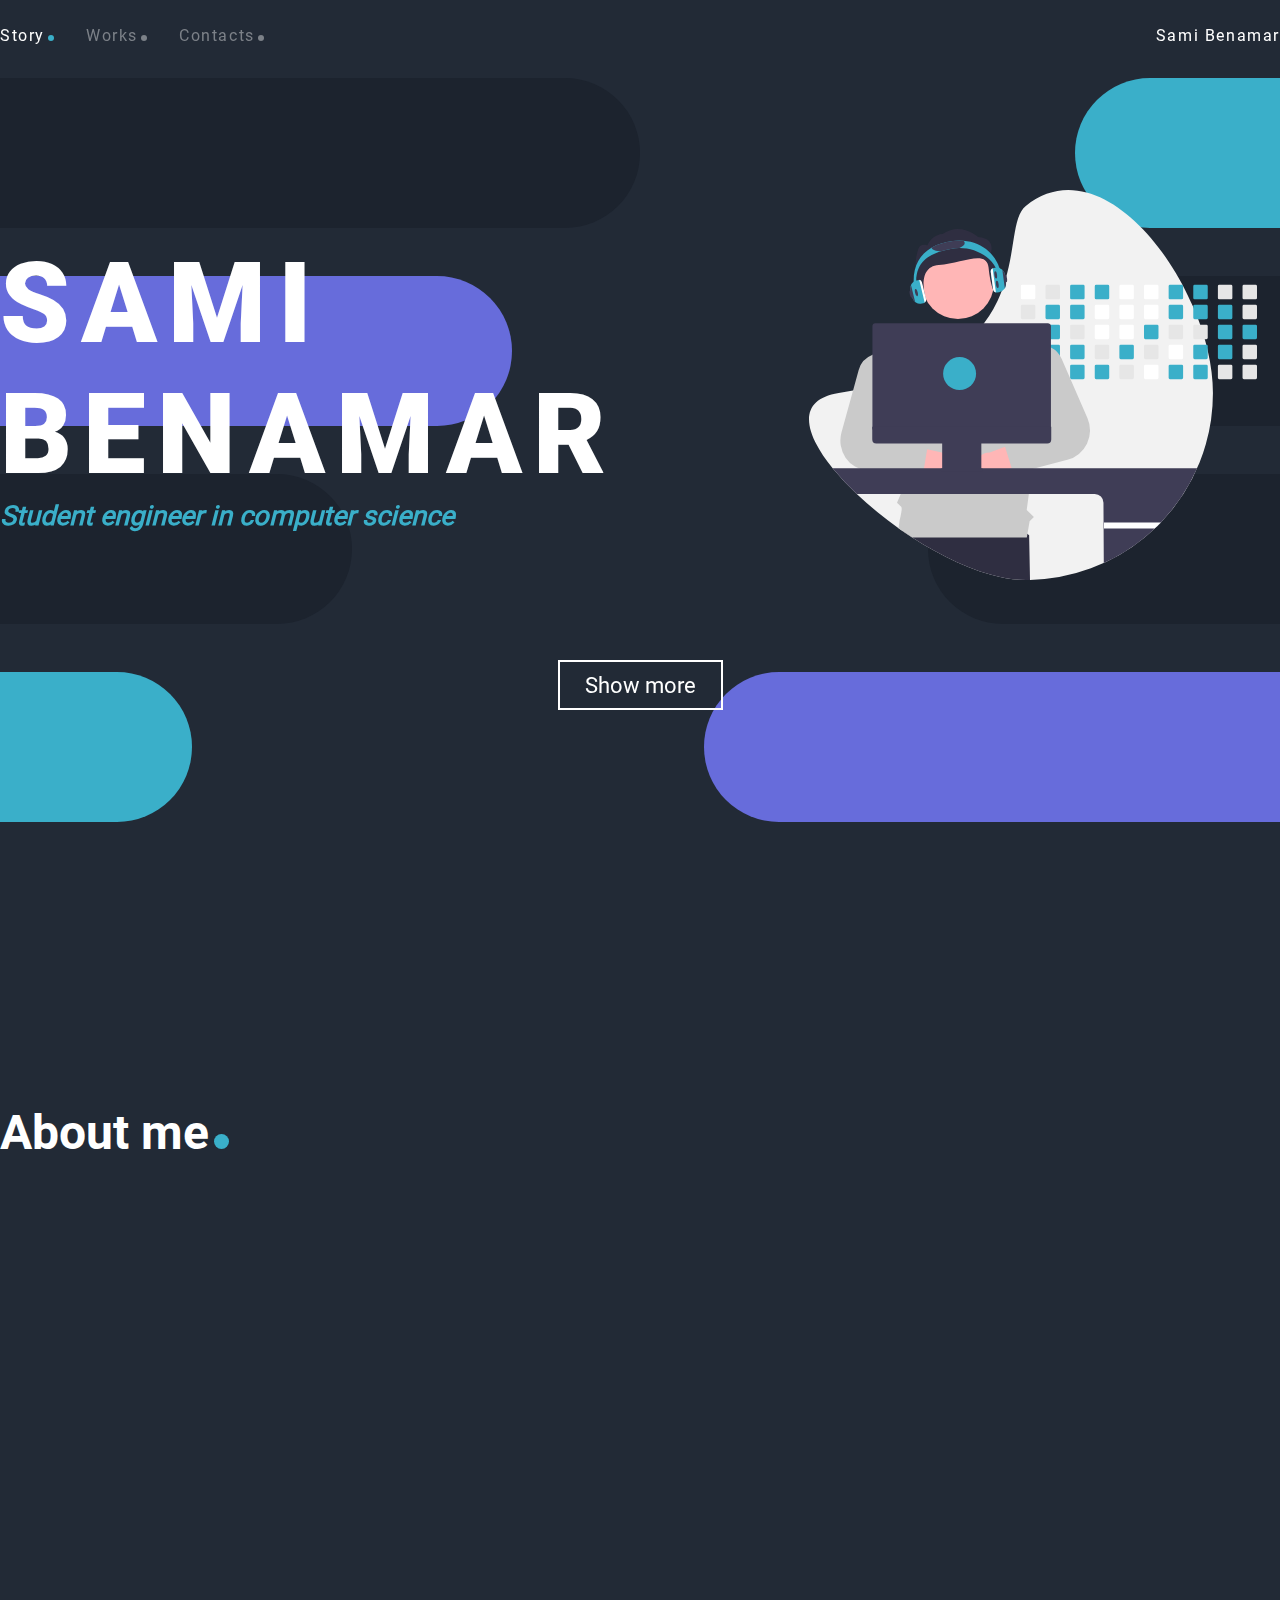
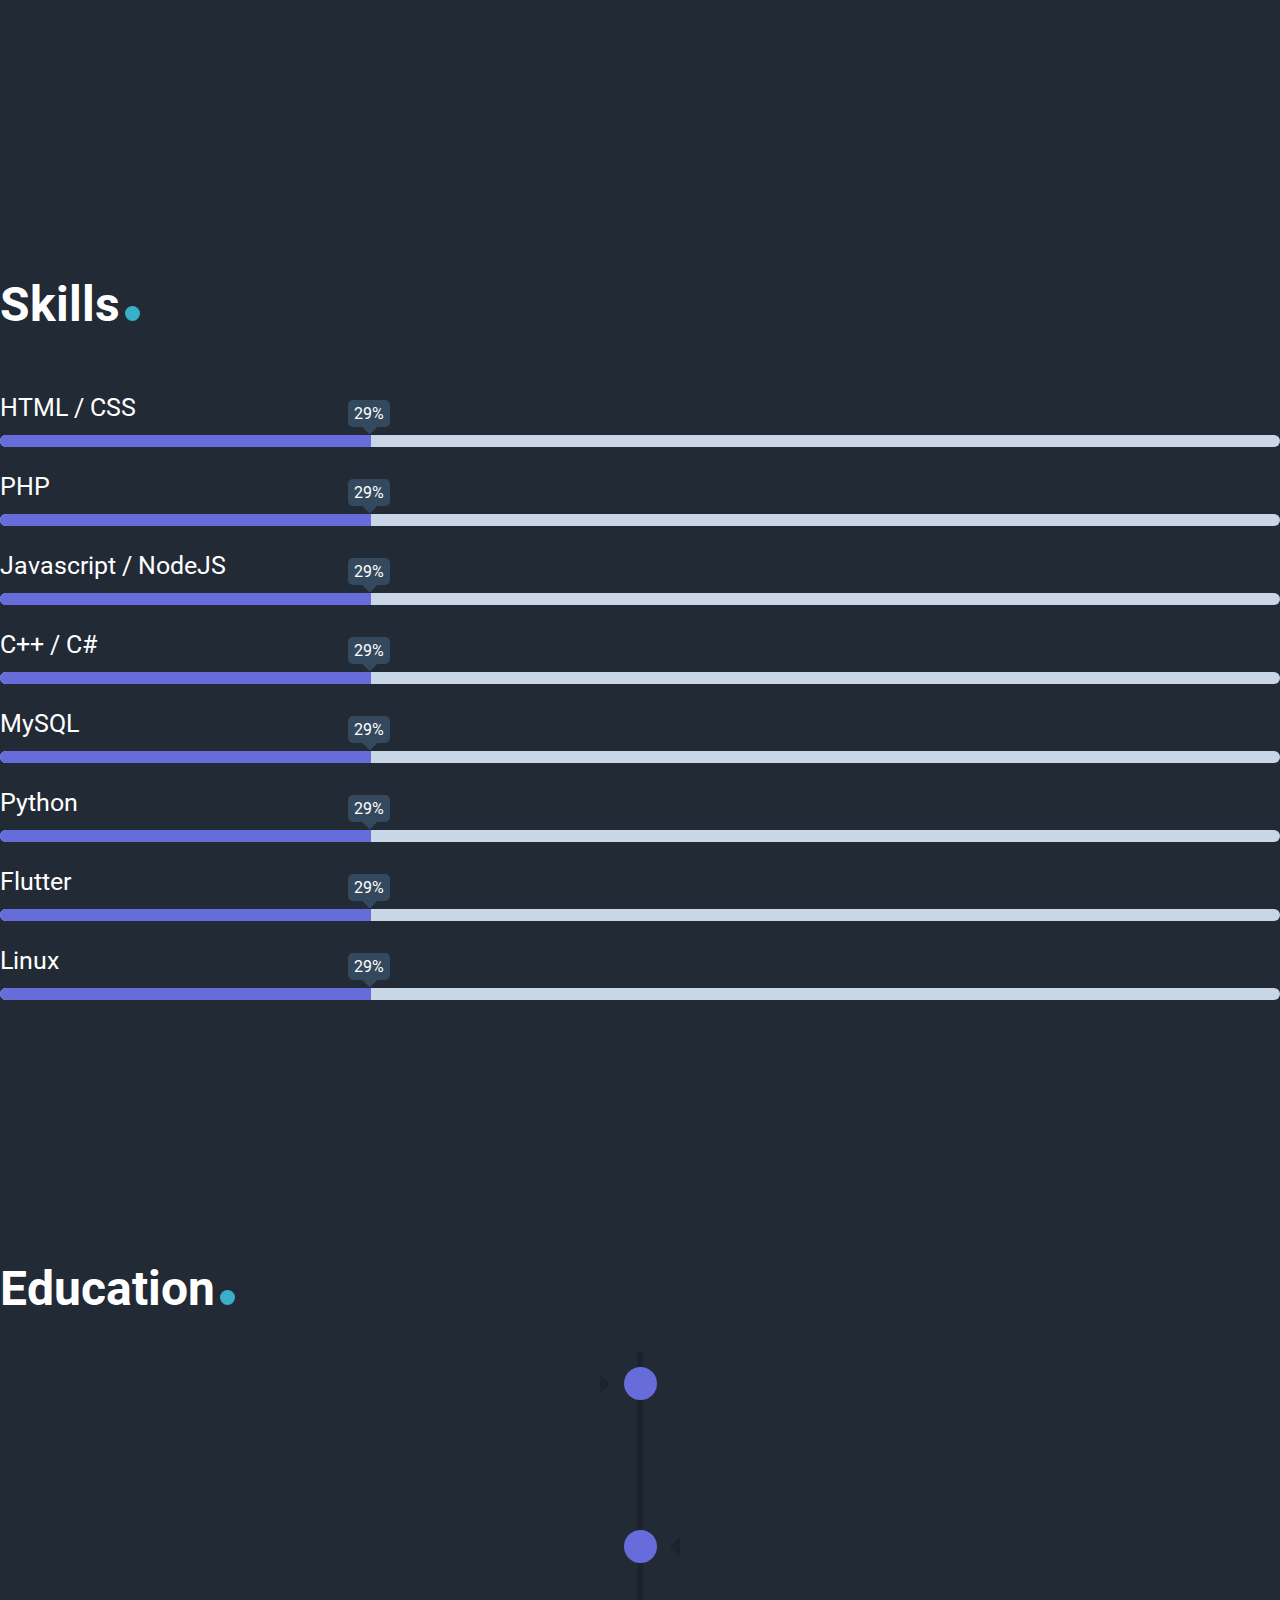
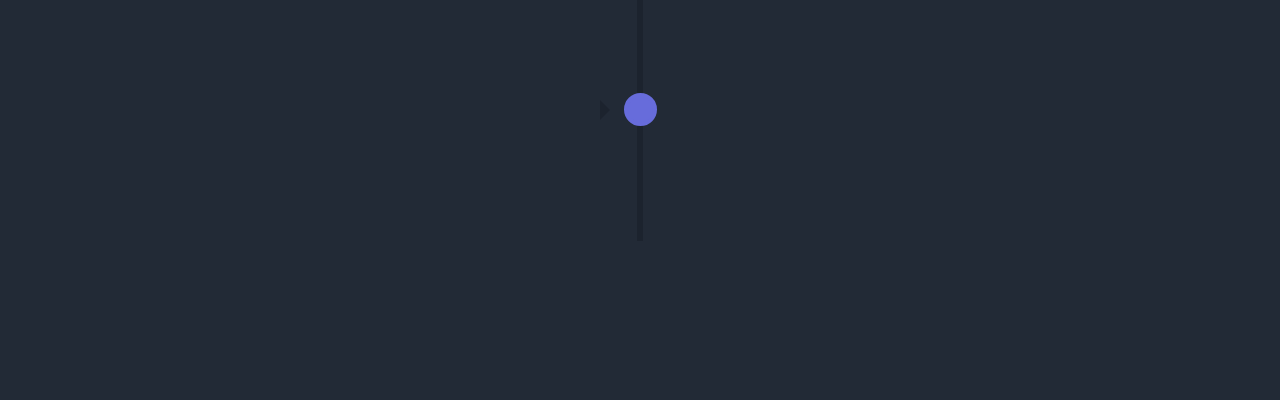
==== index.html @ a0757808 "update work and CV" ====
<!DOCTYPE html>
<html lang="fr">
  <head>
    <!-- Required meta tags -->
    <meta charset="utf-8">
    <meta name="viewport" content="width=device-width, initial-scale=1, shrink-to-fit=no">
    <meta name="description" content="Sami Benamar | Portfolio">
    <link rel="icon" href="/img/icon3.png" type="image/png">
    <title>Sami Benamar | Portfolio</title>
    <meta name="twitter:card" content="summary"/>
    <meta name="twitter:site" content="Sami Benamar"/>
    <meta name="twitter:creator" content="Sami Benamar"/>
    <meta property="og:title" content="Sami Benamar | Portfolio" />
    <meta property="og:description" content="Here is my portfolio where you can discover me and my projects"/>
    <meta property="og:type" content="website" />
    <meta property="og:url" content="https://samibenamar.github.io/portfolio" />
    <meta property="og:site_name" content="Sami Benamar | Portfolio" />
    <meta property="og:image" content="">

    <link rel="stylesheet" href="https://unpkg.com/aos@next/dist/aos.css" />
    <link rel="stylesheet" href="css/style.css">
    <link rel="stylesheet" href="https://use.fontawesome.com/releases/v5.15.4/css/all.css" integrity="sha384-DyZ88mC6Up2uqS4h/KRgHuoeGwBcD4Ng9SiP4dIRy0EXTlnuz47vAwmeGwVChigm" crossorigin="anonymous">
    <script src="https://unpkg.com/aos@next/dist/aos.js"></script>
    <script src="js/index.js" defer></script>

    <link rel='stylesheet' href='css/home.css'>
    <script src='js/home.js' defer></script>
  </head>
  <body>
    <header id="header">
      <nav class="navbar">
        <ul>
          <li class='nav-item'><a class='nav-link active' href='/portfolio' aria-label='Story'>Story</a></li>
          <li class='nav-item'><a class='nav-link' href='works' aria-label='Works'>Works</a>
          <li class='nav-item'><a class='nav-link' href='contacts' aria-label='Contacts'>Contacts</a></li>
        </ul>
        <div class="nav-right">
          Sami Benamar
        </div>
      </nav>
    </header>

    <main>
      <section class="sec-home">
        <div class="foreground-home">
          <div class="top-sec-home">
            <div data-aos="fade-right">
              <h1 class="title-home">Sami<br>Benamar</h1>
              <h3 class="subtitle-home">Student engineer in computer science</h3>
            </div>
            <div class="image-home" data-aos="fade-left">
              <img src="img/home/developer_activity.svg" alt="Developper Activity" id="parallax" data-value="10">
            </div>
          </div>
          <div class="bottom-sec-home">
            <a class="btn-show" href="#aboutme" data-aos="zoom-in">Show more</a>
          </div>
        </div>
        <div class="background-home">
          <div class="background-home-part">
            <div class="circle" style="max-width: 100%;">
              <div class="circle-back bg-secondary"></div>
              <div class="circle-front bg-secondary"></div>
            </div>
            <div class="circle" style="max-width: 80%;">
              <div class="circle-back bg-thirdary"></div>
              <div class="circle-front bg-thirdary"></div>
            </div>
            <div class="circle" style="max-width: 55%;">
              <div class="circle-back bg-secondary"></div>
              <div class="circle-front bg-secondary"></div>
            </div>
            <div class="circle" style="max-width: 30%;">
              <div class="circle-back bg-fourdary"></div>
              <div class="circle-front bg-fourdary"></div>
            </div>
          </div>
          <div class="background-home-part-reverse">
            <div class="circle" style="max-width: 32%;">
              <div class="circle-front-reverse bg-fourdary"></div>
              <div class="circle-back bg-fourdary"></div>
            </div>
            <div class="circle" style="max-width: 42%;">
              <div class="circle-front-reverse bg-secondary"></div>
              <div class="circle-back bg-secondary"></div>
            </div>
            <div class="circle" style="max-width: 55%;">
              <div class="circle-front-reverse bg-secondary"></div>
              <div class="circle-back bg-secondary"></div>
            </div>
            <div class="circle" style="max-width: 90%;">
              <div class="circle-front-reverse bg-thirdary"></div>
              <div class="circle-back bg-thirdary"></div>
            </div>
          </div>
        </div>
      </section>
      <section class="sec-full container-skills" id="aboutme">
        <div class="div-title">
          <h2 class="title">About me</h2>
        </div>
        <div class="aboutme-container">
          <div class="aboutme-left" data-aos="fade-right">
            <p class="aboutme-p">
              My name is Sami Benamar, studying in a computer engineering school, I am interested in software development and engineering. I would like to get experience in the phases and methodologies of the development process. I am enthusiatic about technology products that deliver new solutions.
            </p>
            <a class="link-download" target="_blank" href="download/Sami_Benamar_CV.pdf"><i class="fas fa-download"></i> Download CV</a>
          </div>
          <div class="aboutme-right" data-aos="fade-left">
            <img class="aboutme-img" src="img/home/profile.svg" alt="About me">
          </div>
        </div>
      </section>
      <section class="sec-full container-skills" id="skills">
        <div class="div-title">
          <h2 class="title">Skills</h2>
        </div>
        <div class="progress-container">
          <div class="progress">
             <div class="title-progress">
               <h3>HTML / CSS</h3>
             </div>
             <div class="barline">
               <div class="countbar" data-percentNumber="95"></div>
             </div>
           </div>
           <div class="progress">
              <div class="title-progress">
                <h3>PHP</h3>
              </div>
              <div class="barline">
                <div class="countbar" data-percentNumber="90"></div>
              </div>
            </div>
            <div class="progress">
               <div class="title-progress">
                 <h3>Javascript / NodeJS</h3>
               </div>
               <div class="barline">
                 <div class="countbar" data-percentNumber="90"></div>
               </div>
             </div>
            <div class="progress">
              <div class="title-progress">
                <h3>C++ / C#</h3>
              </div>
              <div class="barline">
                <div class="countbar" data-percentNumber="65"></div>
              </div>
            </div>
            <div class="progress">
              <div class="title-progress">
                <h3>MySQL</h3>
              </div>
              <div class="barline">
                <div class="countbar" data-percentNumber="85"></div>
              </div>
            </div>
            <div class="progress">
              <div class="title-progress">
                <h3>Python</h3>
              </div>
              <div class="barline">
                <div class="countbar" data-percentNumber="95"></div>
              </div>
            </div>
            <div class="progress">
              <div class="title-progress">
                <h3>Flutter</h3>
              </div>
              <div class="barline">
                <div class="countbar" data-percentNumber="65"></div>
              </div>
            </div>
            <div class="progress">
              <div class="title-progress">
                <h3>Linux</h3>
              </div>
              <div class="barline">
                <div class="countbar" data-percentNumber="65"></div>
              </div>
            </div>
        </div>
      </section>
      <section class="sec-full" id="education">
        <div class="container-timeline">
          <h2 class="title">Education</h2>
          <div class="timeline">
            <div class="container left">
              <div class="content" data-aos="fade-right">
                <h2 class="title-timeline">CESI School of Engineering Strasbourg</h2>
                <h3 class="subtitle-timeline">Apprenticeship 2021-2024</h3>
                <p class="p-timeline">
                  •  Engineering training in the field of computer science.<br>
                  •  Apprenticeship in the company B&S Robsim.
                </p>
              </div>
            </div>

            <div class="container right">
              <div class="content" data-aos="fade-left">
                <h2 class="title-timeline">CESI School of Engineering Strasbourg</h2>
                <h3 class="subtitle-timeline">Integrated preparation 2019-2021</h3>
                <p class="p-timeline">
                  •  Engineer training in the field of computer science.<br>
                  •  President of the Bureau Des Sports association.
                </p>
              </div>
            </div>

            <div class="container left">
              <div class="content" data-aos="fade-right">
                <h2 class="title-timeline">High School Heinrich-Nessel</h2>
                <h3 class="subtitle-timeline">2016-2019</h3>
                <p class="p-timeline">
                  •  Scientific baccalaureate, engineering science option mathematics speciality, European section English. Mention Bien.
                </p>
              </div>
            </div>
          </div>
        </div>
      </section>

    </main>

    <footer>

    </footer>
  </body>
</html>
---- css/style.css ----
:root {
  --primary-color: #222a36;
  --secondary-color: #1c232e;
  --thirdary-color: #676cdb;
  --fourdary-color: #3aafc9;
  --grey-color: #7c8188;
  --white-color: #FFF;
}

* {
  margin: 0;
  padding: 0;
  box-sizing: border-box;
}

body{
  min-height: 100vh;
  background-color: var(--primary-color);
}

header{
  height: 70px;
  position: fixed;
  width: 100%;
  z-index: 999;
}

.header-color{
  background-color: var(--secondary-color);
  transition: background-color 200ms linear;
}

.navbar{
  height: 100%;
  max-width: 1300px;
  margin: auto;
  display: flex;
  justify-content: space-between;
  align-items: center;
}

.navbar ul{
  list-style: none;
  display: flex;
}

.nav-item{
  list-style: none;
  margin-right: 2em;
}

.nav-link{
  font-family: "Roboto-Regular";
  text-decoration: none;
  color: var(--grey-color);
  letter-spacing: 0.1em;
  transition: 0.2s;
}

.nav-link.active{
  color: var(--white-color);
}

.nav-link::after{
  content: '';
  margin-left: 3px;
  display: inline-block;
  width: 6px;
  height: 6px;
  border-radius: 3px;
  background-color: var(--grey-color);
}

.nav-link.active::after{
  content: '';
  margin-left: 3px;
  display: inline-block;
  width: 6px;
  height: 6px;
  border-radius: 3px;
  background-color: var(--fourdary-color);
}

.nav-link:hover{
  color: var(--white-color);
}

.nav-right{
  font-family: "Roboto-Regular";
  letter-spacing: 0.1em;
  color: var(--white-color);
}

.title{
  color: var(--white-color);
  font-family: "Roboto-Bold";
  font-size: 3em;
  margin-bottom: 35px;
}

.title::after{
  content: '';
  display: inline-block;
  width: 15px;
  height: 15px;
  margin-left: 5px;
  border-radius: 50%;
  background-color: var(--fourdary-color);
}

@font-face {
  font-family: "Roboto-Bold";
  src: url("../fonts/Roboto-Bold.ttf") format("truetype");
}

@font-face {
  font-family: "Roboto-Regular";
  src: url("../fonts/Roboto-Regular.ttf") format("truetype");
}

@font-face {
  font-family: "Roboto-Black";
  src: url("../fonts/Roboto-Black.ttf") format("truetype");
}


@media only screen and (max-width : 1200px) {
  .navbar{
    padding-left: 25px;
    padding-right: 25px;
  }
}

@media only screen and (max-width : 970px) {
  .nav-right{
    display: none;
  }

  .navbar{
    justify-content: center;
  }
}
---- css/home.css ----
html {
  scroll-behavior: smooth;
}

.sec-home{
  min-height: 100vh;
  display: flex;
  flex-direction: column;
}

.title-home{
  color: var(--white-color);
  font-family: "Roboto-Black";
  font-size: 7em;
  text-transform: uppercase;
  letter-spacing: 0.1em;
}

.image-home{
  max-width: 50%;
  display: flex;
  align-items: center;
  justify-content: flex-end;
}

.image-home img{
  width: 70%;
}

.top-sec-home{
  display: flex;
  align-items: center;
}

.bottom-sec-home{
  display: flex;
  justify-content: center;
  align-items: center;
  margin-top: 5em;
}

.btn-show{
  font-size: 1.4em;
  border: 2px solid var(--white-color);
  color: var(--white-color);
  padding: 10px 25px;
  text-decoration: none;
  font-family: "Roboto-Regular";
  transition: 0.2s !important;
}

.btn-show:hover{
  color: var(--primary-color);
  background-color: var(--white-color);
  border-color: var(--white-color);
}

.foreground-home{
  max-width: 1300px;
  margin: auto;
  z-index: 10;
}

.link-download{
  background-color: var(--thirdary-color);
  color: var(--white-color);
  padding: 10px;
  border-radius: 4px;
  text-decoration: none;
  font-family: "Roboto-Regular";
}


.background-home{
  position: absolute;
  display: flex;
  justify-content: space-between;
  height: 100vh;
  width: 100%;
  max-width: 100vw;
  overflow: hidden;
}

.circle{
  height: 150px;
  width: 100%;
  transition: 0.2s;
  display: flex;
  animation-duration: 1.8s;
  animation-name: slidein;
}

.circle-back{
  height: 100%;
  width: 100%;
  background-color: red;
}

.circle-front{
  background-color: red;
  height: 150px;
  width: 150px;
  min-width: 150px;
  border-radius: 0 50% 50% 0;
}

.circle-front-reverse{
  background-color: red;
  height: 150px;
  width: 150px;
  min-width: 150px;
  border-radius: 50% 0 0 50%;
}

.background-home-part{
  display: flex;
  flex-direction: column;
  justify-content: center;
  gap: 3em;
  width: 50%;
}

.background-home-part-reverse{
  display: flex;
  flex-direction: column;
  justify-content: center;
  gap: 3em;
  align-items: flex-end;
  width: 50%;
}

.bg-secondary{
  background-color: var(--secondary-color)
}

.bg-thirdary{
  background-color: var(--thirdary-color);
}

.bg-fourdary{
  background-color: var(--fourdary-color);
}

@keyframes slidein {
  from {
    width: 0%;
  }

  to {
    width: 100%;
  }
}

/* The actual timeline (the vertical ruler) */
.timeline {
  position: relative;
  margin: 0 auto;
}

/* The actual timeline (the vertical ruler) */
.timeline::after {
  content: '';
  position: absolute;
  width: 6px;
  background-color: var(--secondary-color);
  top: 0;
  bottom: 0;
  left: 50%;
  margin-left: -3px;
}

/* Container around content */
.container {
  padding: 10px 40px;
  position: relative;
  background-color: inherit;
  width: 50%;
}

/* The circles on the timeline */
.container::after {
  content: '';
  position: absolute;
  width: 25px;
  height: 25px;
  right: -17px;
  background-color: var(--thirdary-color);
  border: 4px solid var(--thirdary-color);
  top: 15px;
  border-radius: 50%;
  z-index: 1;
  transition: 0.2s;
}

.container:hover:after{
  background-color: var(--fourdary-color);
  border: 4px solid var(--fourdary-color)
}

/* Place the container to the left */
.left {
  left: 0;
  box-sizing: border-box;
}

/* Place the container to the right */
.right {
  left: 50%;
  box-sizing: border-box;
}

/* Add arrows to the left container (pointing right) */
.left::before {
  content: " ";
  height: 0;
  position: absolute;
  top: 22px;
  width: 0;
  z-index: 1;
  right: 30px;
  border: medium solid var(--secondary-color);
  border-width: 10px 0 10px 10px;
  border-color: transparent transparent transparent var(--secondary-color);
}

/* Add arrows to the right container (pointing left) */
.right::before {
  content: " ";
  height: 0;
  position: absolute;
  top: 22px;
  width: 0;
  z-index: 1;
  left: 30px;
  border: medium solid var(--secondary-color);
  border-width: 10px 10px 10px 0;
  border-color: transparent var(--secondary-color) transparent transparent;
}

/* Fix the circle for containers on the right side */
.right::after {
  left: -16px;
}

/* The actual content */
.content {
  padding: 20px 30px;
  background-color: white;
  position: relative;
  border-radius: 6px;
  background-color: var(--secondary-color);
}

.sec-full{
  min-height: 100vh;
  display: flex;
  align-items: center;
}

.title-timeline{
  color: var(--fourdary-color);
  font-family: "Roboto-Regular";
}

.subtitle-timeline{
  color: var(--white-color);
  font-family: "Roboto-Regular";
  font-style: italic;
  margin-bottom: 15px;
}

.p-timeline{
  color: var(--grey-color);
  font-family: "Roboto-Regular";
}

.container-timeline{
  max-width: 1300px;
  width: 1300px;
  margin: auto;
}

.container-skills{
  max-width: 1300px;
  width: 100%;
  margin: auto;
  display: flex;
  flex-direction: column;
  justify-content: center;
}

.div-title{
  width: 100%;
}

.progress-container{
  width: 100%;
}

.progress {
  margin: 25px 0;
}
.title-progress {
  display: flex;
  justify-content: space-between;
  margin-bottom: 13px;
}
.title-progress h3 {
  font-size: 25px;
  text-transform: capitalize;
  color: var(--white-color);
  font-family: "Roboto-Regular";
  font-weight: 500;
}
.barline {
  height: 12px;
  background: #c8d6e5;
  border-radius: 20px;
}

.countbar {
  height: 12px;
  background: var(--thirdary-color);
  border-top-left-radius: 20px;
  border-bottom-left-radius: 20px;
  position: relative;
}
.countbar h3 {
  position: absolute;
  right: -19px;
  top: -35px;
  background: #34495e;
  padding: 4px 6px;
  font-size: 16px;
  font-weight: 400;
  border-radius: 5px;
  color: var(--white-color);
  font-family: "Roboto-Regular";
}
.countbar h3::after {
  content: "";
  position: absolute;
  bottom: -10px;
  left: 50%;
  width: 11px;
  height: 11px;
  background: #34495e;
  transform: rotate(45deg) translateX(-60%);
}

.subtitle-home{
  color: var(--fourdary-color);
  font-family: "Roboto-Regular";
  font-size: 1.7em;
  font-style: italic;
}

.aboutme-container{
  display: flex;
}

.aboutme-left{
  width: 40%;
}

.aboutme-right{
  width: 55%;
  margin-left: 5%;
}

.aboutme-img{
  max-width: 100%;
}

.aboutme-p{
  font-family: "Roboto-Regular";
  color: var(--white-color);
  line-height: 1.5em;
  font-size: 1.3em;
  margin-bottom: 40px;
}

@media only screen and (max-width : 1200px) {
  .foreground-home{
    padding-left: 25px;
    padding-right: 25px;
  }

  .sec-home{
    max-width: 100%;
    overflow: hidden;
  }

  .sec-full{
    max-width: 100%;
    overflow: hidden;
    padding-left: 25px;
    padding-right: 25px;
  }
}

@media only screen and (max-width : 970px) {
  .title-home{
    font-size: 3em;
  }

  .top-sec-home{
    flex-direction: column;
  }

  .foreground-home{
    padding-left: 25px;
    padding-right: 25px;
  }

  .subtitle-home{
    font-size: 1.2em;
  }

  .container-skills{
    padding-left: 25px;
    padding-right: 25px;
  }

  .aboutme-container{
    flex-direction: column;
  }

  .aboutme-left{
    width: 100%;
  }

  .aboutme-right{
    width: 100%;
  }

  .sec-full{
    max-width: 100%;
    overflow: hidden;
  }
}


/* Media queries - Responsive timeline on screens less than 600px wide */
@media screen and (max-width: 600px) {
/* Place the timelime to the left */
  .timeline::after {
    left: 31px;
  }

/* Full-width containers */
  .container {
    width: 100%;
    padding-left: 70px;
    padding-right: 25px;
  }

/* Make sure that all arrows are pointing leftwards */
  .container::before {
    left: 60px;
    border: medium solid white;
    border-width: 10px 10px 10px 0;
    border-color: $font;
  }

/* Make sure all circles are at the same spot */
  .left::after, .right::after {
    left: 15px;
  }

/* Make all right containers behave like the left ones */
  .right {
    left: 0%;
  }

}


.sec-tel{
  display: none;
}
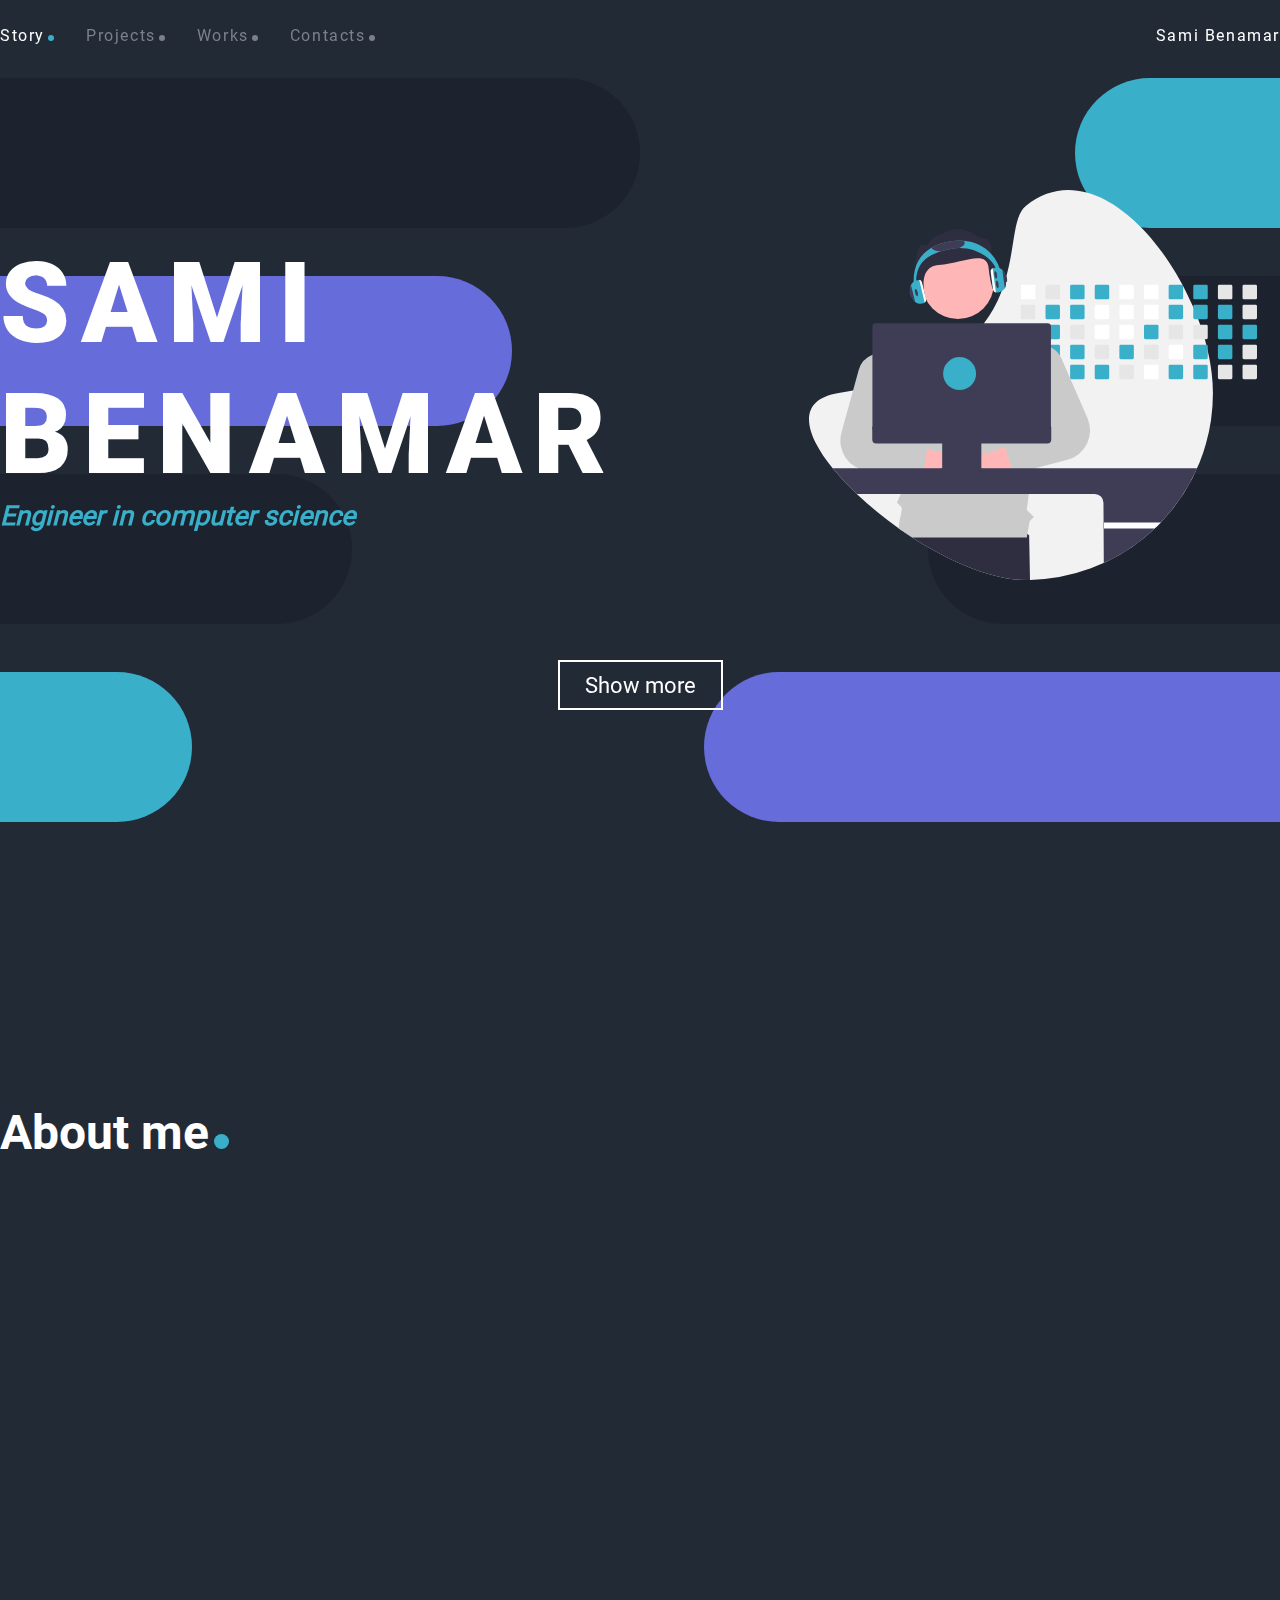
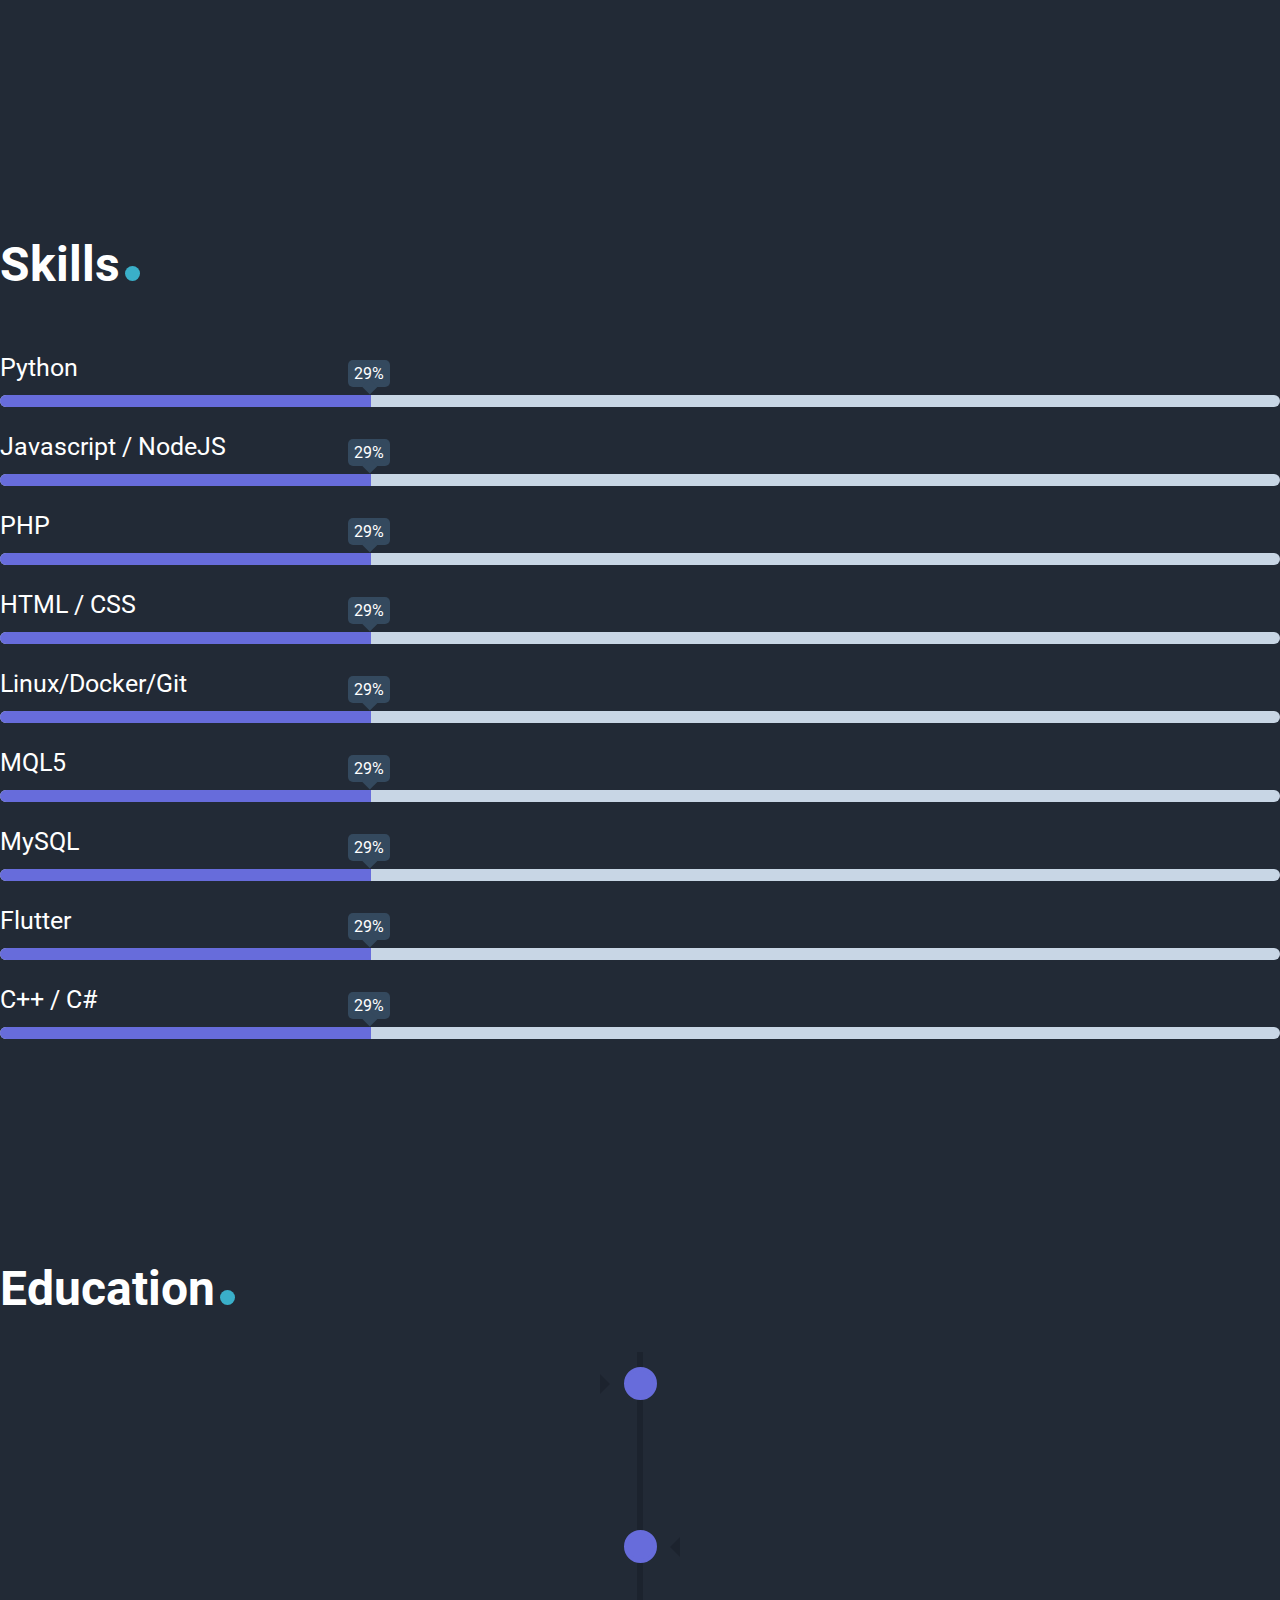
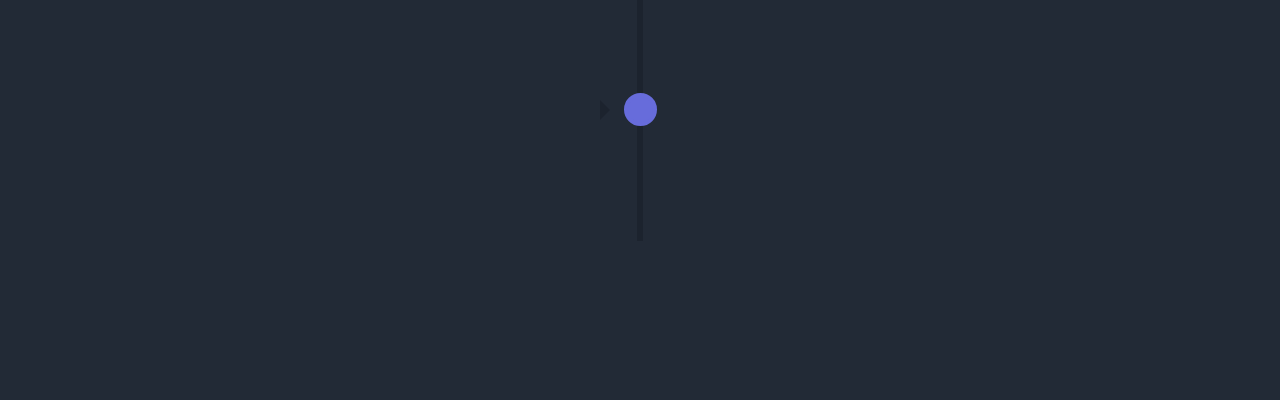
==== commit a4cd7e05: "push" ====
--- a/index.html
+++ b/index.html
@@ -31,6 +31,7 @@
       <nav class="navbar">
         <ul>
           <li class='nav-item'><a class='nav-link active' href='/portfolio' aria-label='Story'>Story</a></li>
+          <li class='nav-item'><a class='nav-link' href='projects' aria-label='Projects'>Projects</a>
           <li class='nav-item'><a class='nav-link' href='works' aria-label='Works'>Works</a>
           <li class='nav-item'><a class='nav-link' href='contacts' aria-label='Contacts'>Contacts</a></li>
         </ul>
@@ -46,7 +47,7 @@
           <div class="top-sec-home">
             <div data-aos="fade-right">
               <h1 class="title-home">Sami<br>Benamar</h1>
-              <h3 class="subtitle-home">Student engineer in computer science</h3>
+              <h3 class="subtitle-home">Engineer in computer science</h3>
             </div>
             <div class="image-home" data-aos="fade-left">
               <img src="img/home/developer_activity.svg" alt="Developper Activity" id="parallax" data-value="10">
@@ -117,13 +118,22 @@
         </div>
         <div class="progress-container">
           <div class="progress">
-             <div class="title-progress">
-               <h3>HTML / CSS</h3>
-             </div>
-             <div class="barline">
-               <div class="countbar" data-percentNumber="95"></div>
-             </div>
-           </div>
+            <div class="title-progress">
+              <h3>Python</h3>
+            </div>
+            <div class="barline">
+              <div class="countbar" data-percentNumber="95"></div>
+            </div>
+          </div>
+          <div class="progress">
+            <div class="title-progress">
+              <h3>Javascript / NodeJS</h3>
+            </div>
+            <div class="barline">
+              <div class="countbar" data-percentNumber="90"></div>
+            </div>
+          </div>
+          
            <div class="progress">
               <div class="title-progress">
                 <h3>PHP</h3>
@@ -133,48 +143,48 @@
               </div>
             </div>
             <div class="progress">
-               <div class="title-progress">
-                 <h3>Javascript / NodeJS</h3>
-               </div>
-               <div class="barline">
-                 <div class="countbar" data-percentNumber="90"></div>
-               </div>
-             </div>
+              <div class="title-progress">
+                <h3>HTML / CSS</h3>
+              </div>
+              <div class="barline">
+                <div class="countbar" data-percentNumber="100"></div>
+              </div>
+            </div>
+            <div class="progress">
+              <div class="title-progress">
+                <h3>Linux/Docker/Git</h3>
+              </div>
+              <div class="barline">
+                <div class="countbar" data-percentNumber="90"></div>
+              </div>
+            </div>
+            <div class="progress">
+              <div class="title-progress">
+                <h3>MQL5</h3>
+              </div>
+              <div class="barline">
+                <div class="countbar" data-percentNumber="90"></div>
+              </div>
+            </div>
+            <div class="progress">
+              <div class="title-progress">
+                <h3>MySQL</h3>
+              </div>
+              <div class="barline">
+                <div class="countbar" data-percentNumber="95"></div>
+              </div>
+            </div>
+            <div class="progress">
+              <div class="title-progress">
+                <h3>Flutter</h3>
+              </div>
+              <div class="barline">
+                <div class="countbar" data-percentNumber="70"></div>
+              </div>
+            </div>
             <div class="progress">
               <div class="title-progress">
                 <h3>C++ / C#</h3>
-              </div>
-              <div class="barline">
-                <div class="countbar" data-percentNumber="65"></div>
-              </div>
-            </div>
-            <div class="progress">
-              <div class="title-progress">
-                <h3>MySQL</h3>
-              </div>
-              <div class="barline">
-                <div class="countbar" data-percentNumber="85"></div>
-              </div>
-            </div>
-            <div class="progress">
-              <div class="title-progress">
-                <h3>Python</h3>
-              </div>
-              <div class="barline">
-                <div class="countbar" data-percentNumber="95"></div>
-              </div>
-            </div>
-            <div class="progress">
-              <div class="title-progress">
-                <h3>Flutter</h3>
-              </div>
-              <div class="barline">
-                <div class="countbar" data-percentNumber="65"></div>
-              </div>
-            </div>
-            <div class="progress">
-              <div class="title-progress">
-                <h3>Linux</h3>
               </div>
               <div class="barline">
                 <div class="countbar" data-percentNumber="65"></div>
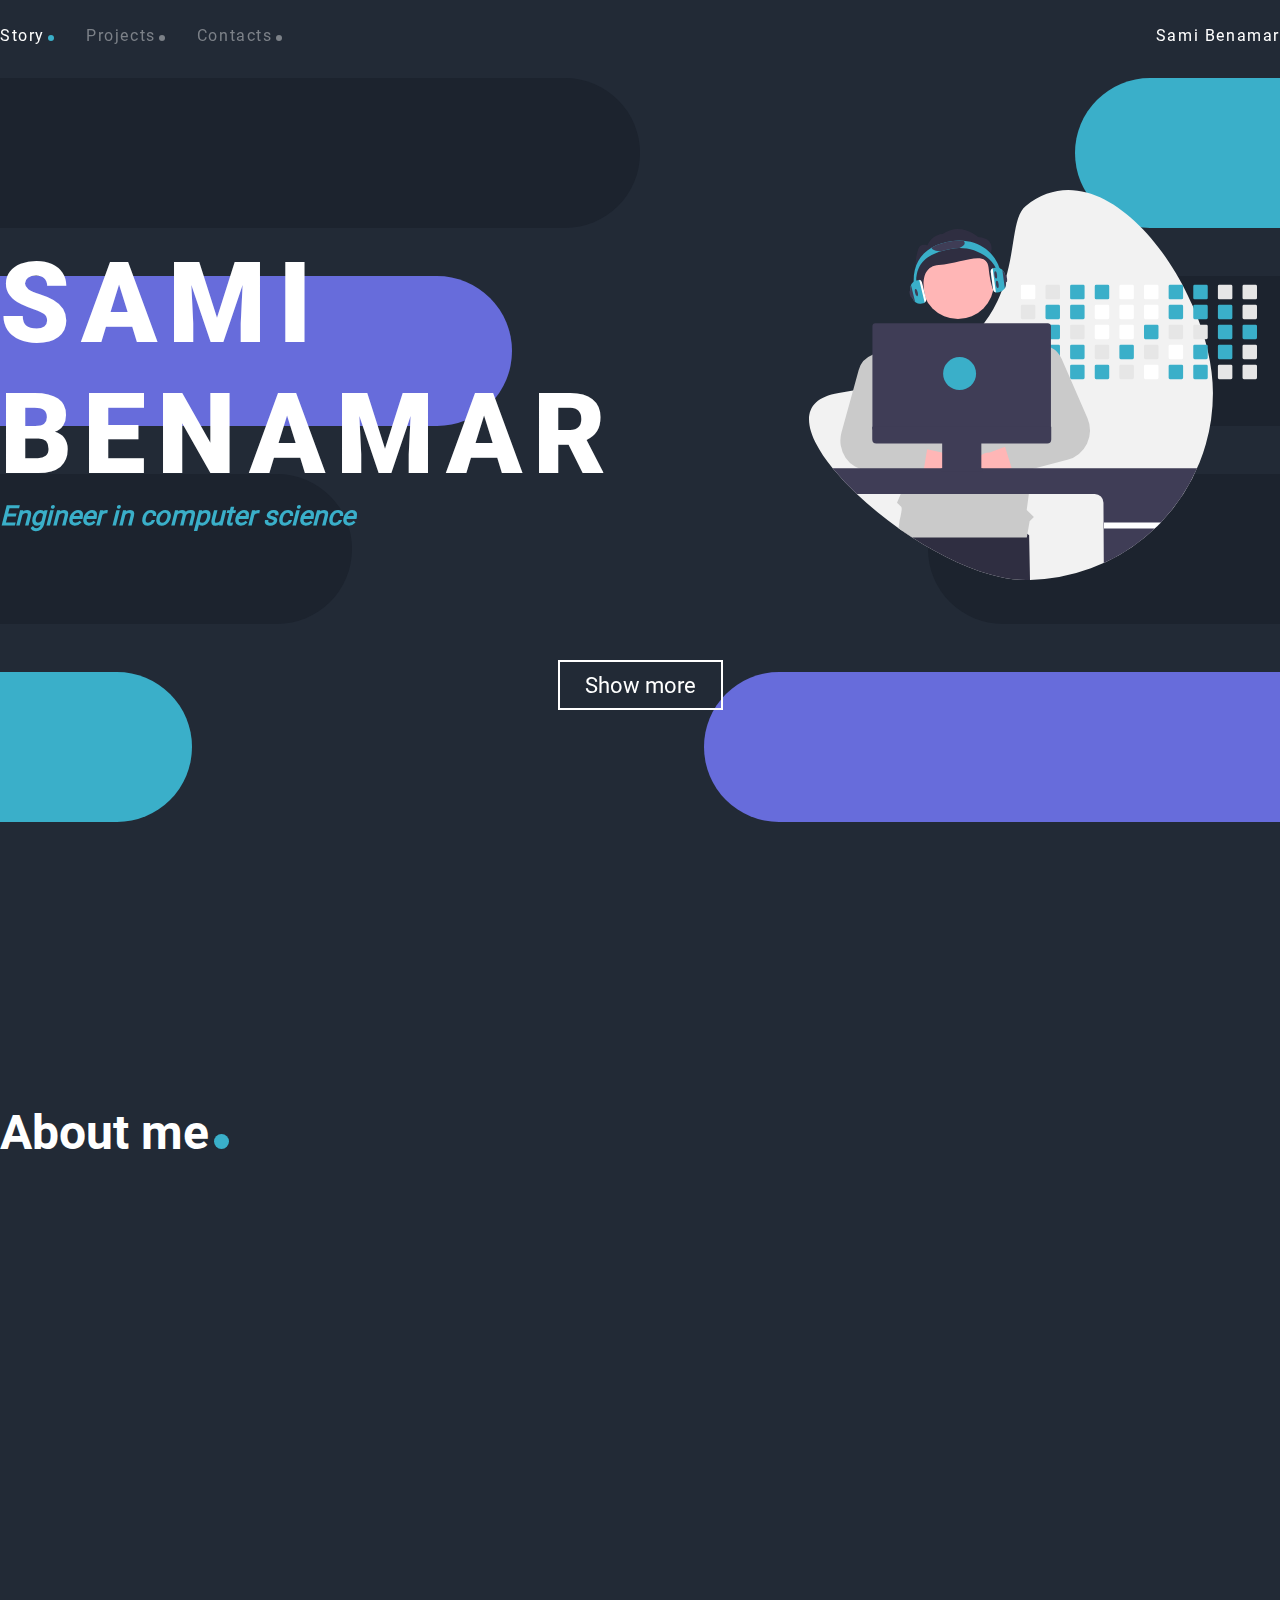
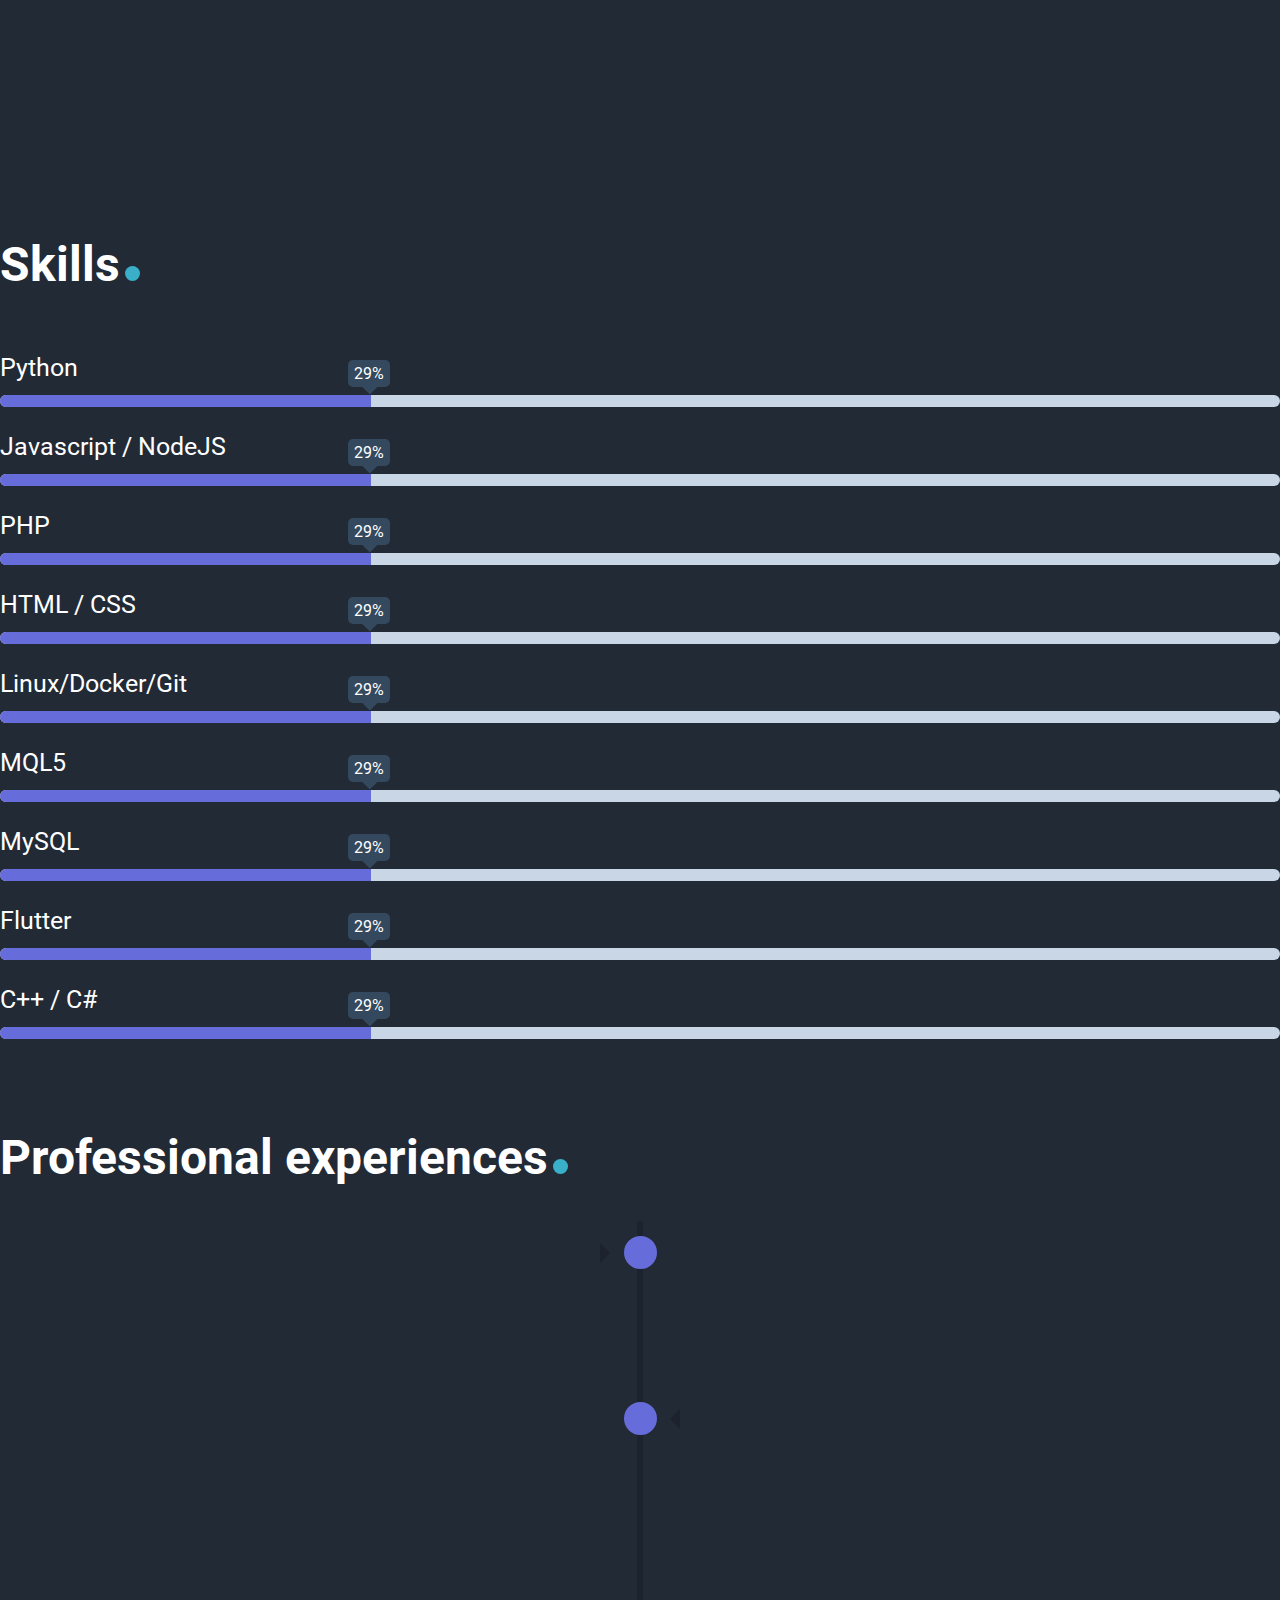
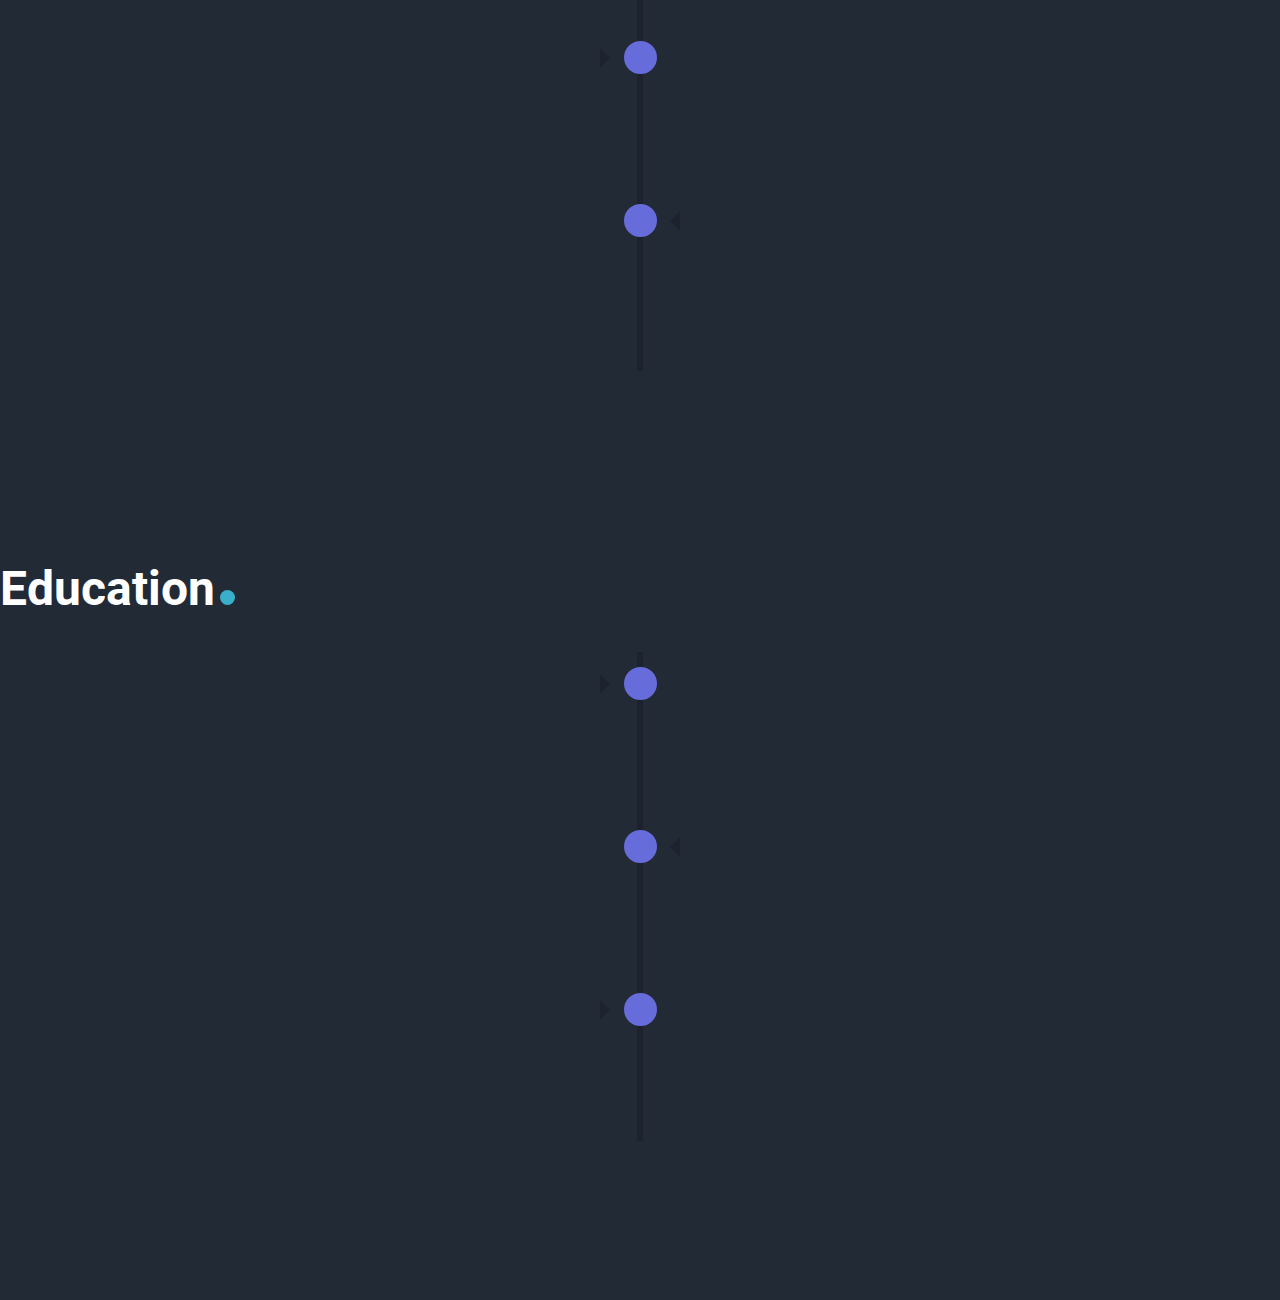
==== commit d60f06e3: "push" ====
--- a/index.html
+++ b/index.html
@@ -32,7 +32,6 @@
         <ul>
           <li class='nav-item'><a class='nav-link active' href='/portfolio' aria-label='Story'>Story</a></li>
           <li class='nav-item'><a class='nav-link' href='projects' aria-label='Projects'>Projects</a>
-          <li class='nav-item'><a class='nav-link' href='works' aria-label='Works'>Works</a>
           <li class='nav-item'><a class='nav-link' href='contacts' aria-label='Contacts'>Contacts</a></li>
         </ul>
         <div class="nav-right">
@@ -192,6 +191,56 @@
             </div>
         </div>
       </section>
+      <section class="sec-full" id="works">
+        <div class="container-timeline">
+          <h2 class="title">Professional experiences</h2>
+          <div class="timeline">
+            <div class="container left">
+              <div class="content" data-aos="fade-right">
+                <h2 class="title-timeline">Born Digital</h2>
+                <h3 class="subtitle-timeline">Apprenticeship in Malta from Jully 17, 2023 to October 20, 2023</h3>
+                <p class="p-timeline">
+                  •  Web development and IOS/Android mobile application
+                </p>
+              </div>
+            </div>
+
+            <div class="container right">
+              <div class="content" data-aos="fade-left">
+                <h2 class="title-timeline">B&S Robsim</h2>
+                <h3 class="subtitle-timeline">Apprenticeship 2021-2024</h3>
+                <p class="p-timeline">
+                  •  Development of a mobile robot fleet management system in Python<br>
+                  •  Creation of a 3d display to visualize the movement of robots in the factory in C++ with Unreal Engine<br>
+                  •  Development of HMI in Python<br>
+                  •  Development of a mobile application for industrial line monitoring with Flutter
+                </p>
+              </div>
+            </div>
+
+            <div class="container left">
+              <div class="content" data-aos="fade-right">
+                <h2 class="title-timeline">B&S Robsim</h2>
+                <h3 class="subtitle-timeline">Internship scheduled from April 6, 2021 to July 30, 2021</h3>
+                <p class="p-timeline">
+                  •  Development of a Cobot robot capable of palletizing, handling and screwing. It is intended to help areas where the pace slows down.
+                </p>
+              </div>
+            </div>
+
+            <div class="container right">
+              <div class="content" data-aos="fade-left">
+                <h2 class="title-timeline">Creation of programs and websites</h2>
+                <h3 class="subtitle-timeline">2016 - 2020</h3>
+                <p class="p-timeline">
+                  •  Development of various websites.<br>
+                  •  Development of a stock management and invoicing software for Alsace Media Center.
+                </p>
+              </div>
+            </div>
+          </div>
+        </div>
+      </section>
       <section class="sec-full" id="education">
         <div class="container-timeline">
           <h2 class="title">Education</h2>
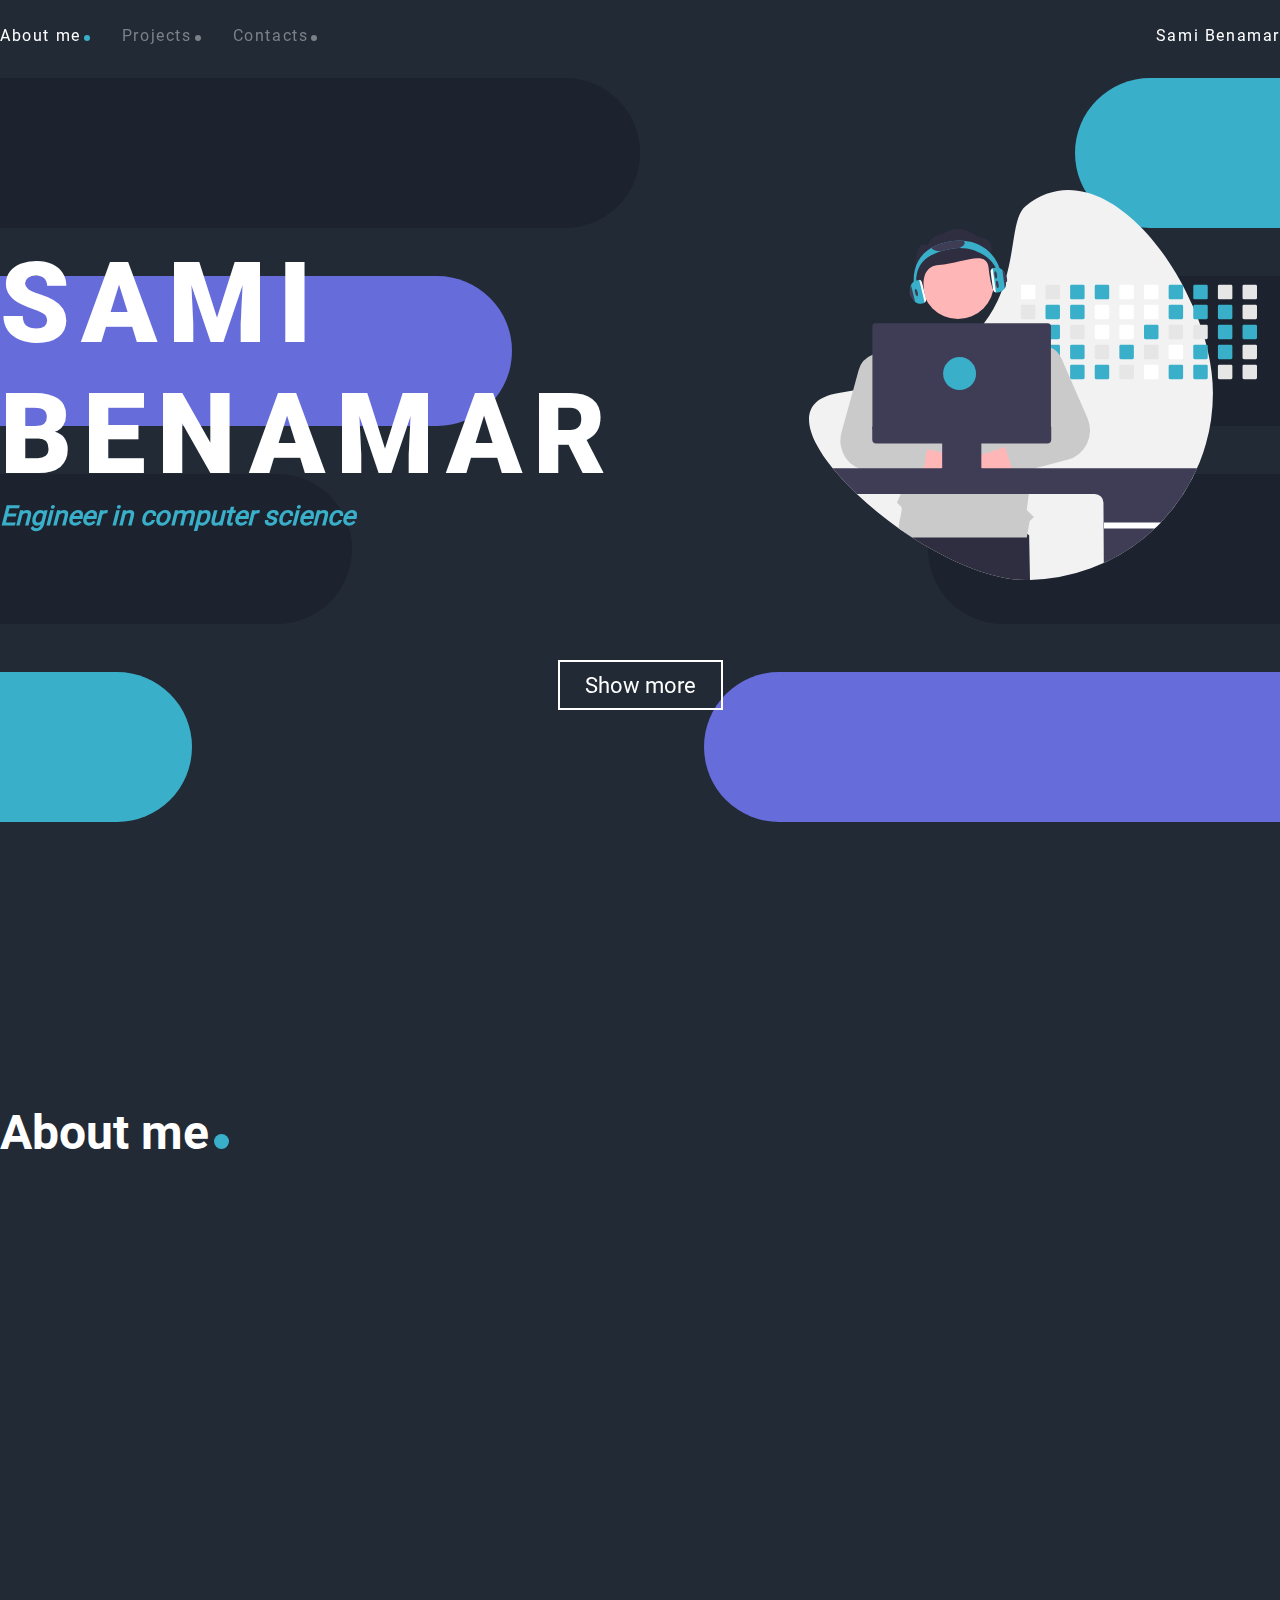
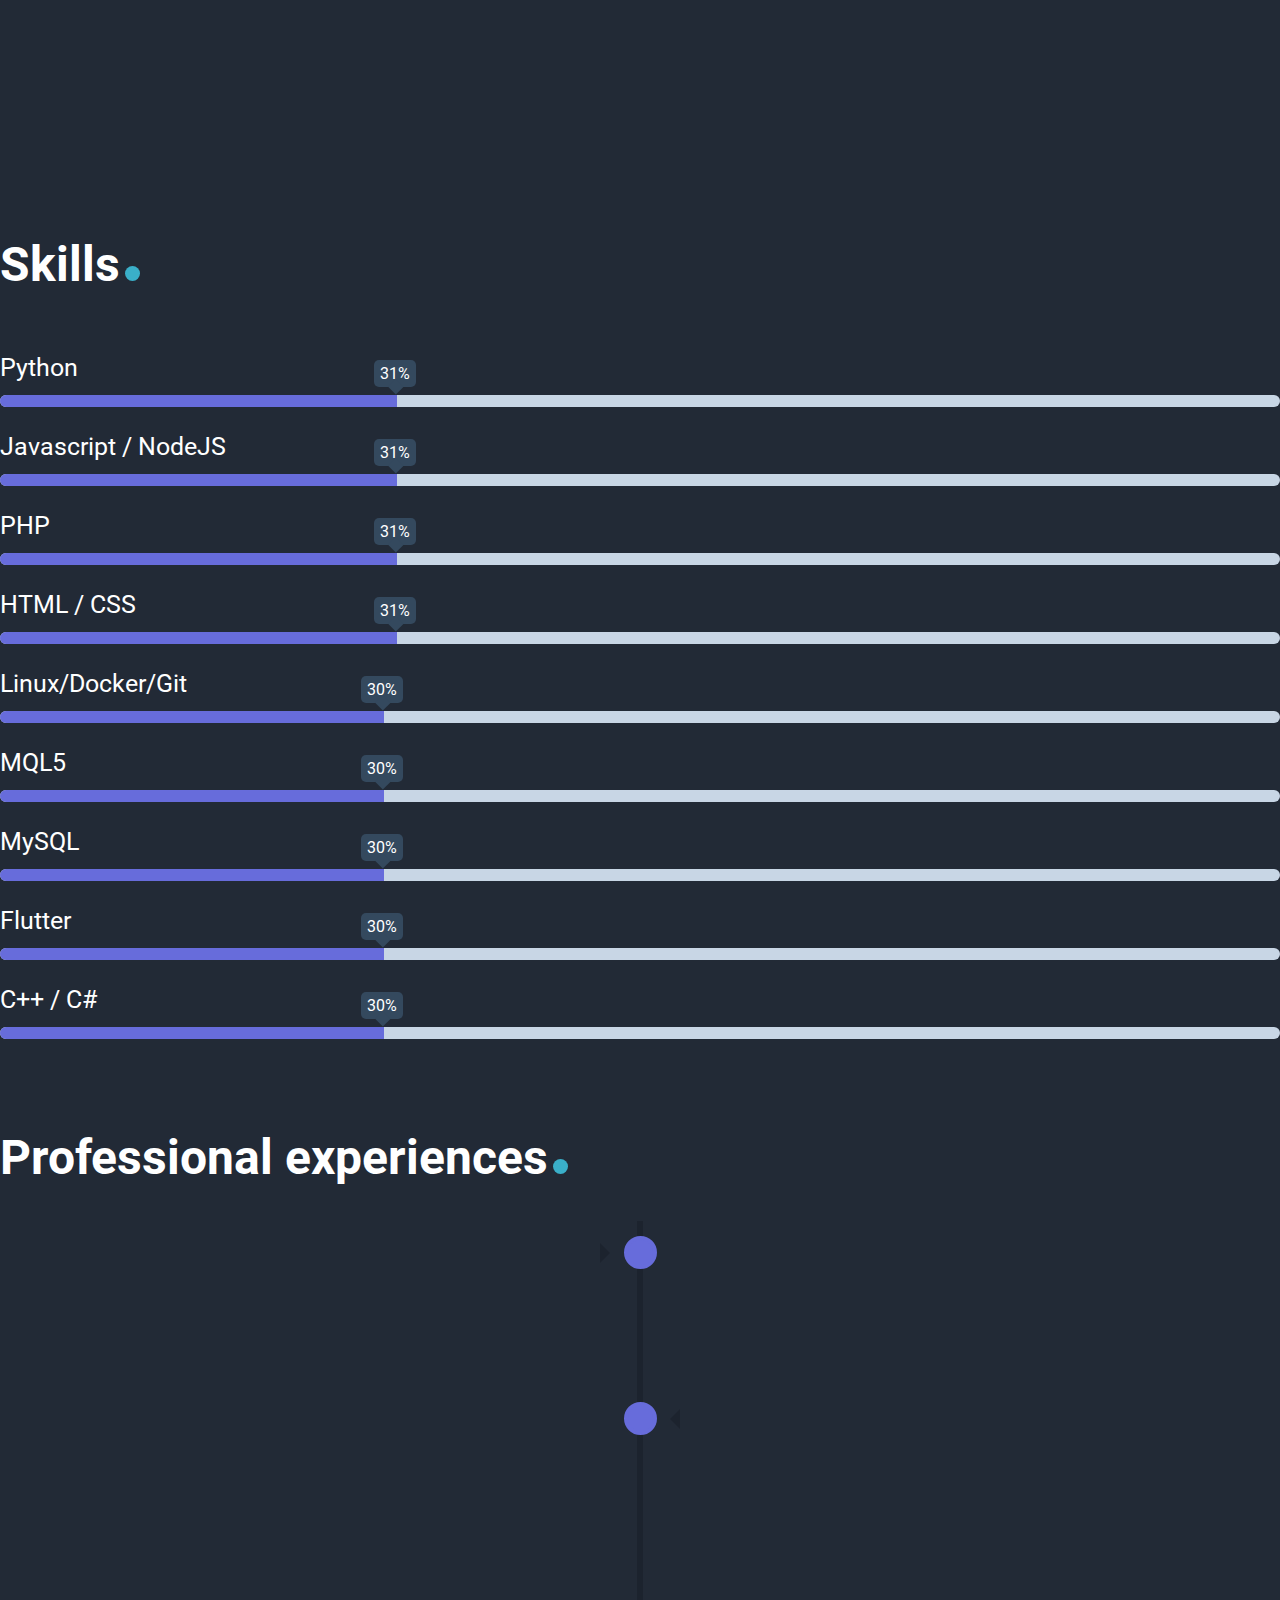
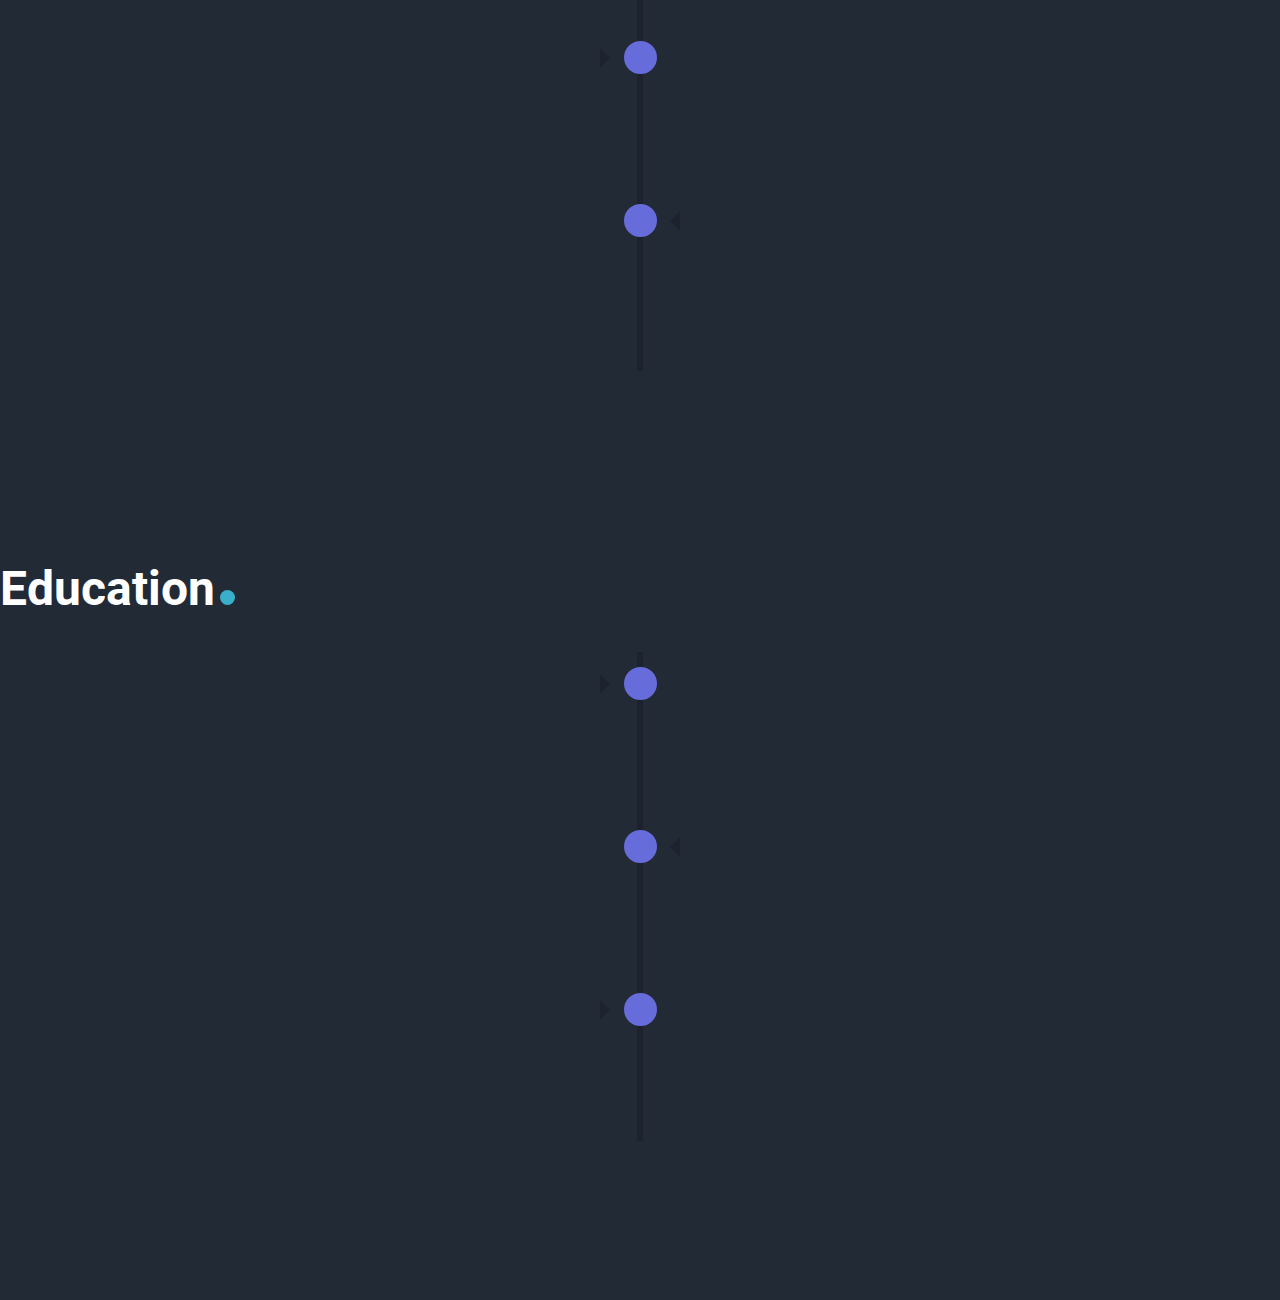
==== commit da30d793: "push" ====
--- a/index.html
+++ b/index.html
@@ -30,7 +30,7 @@
     <header id="header">
       <nav class="navbar">
         <ul>
-          <li class='nav-item'><a class='nav-link active' href='/portfolio' aria-label='Story'>Story</a></li>
+          <li class='nav-item'><a class='nav-link active' href='/portfolio' aria-label='Aboutme'>About me</a></li>
           <li class='nav-item'><a class='nav-link' href='projects' aria-label='Projects'>Projects</a>
           <li class='nav-item'><a class='nav-link' href='contacts' aria-label='Contacts'>Contacts</a></li>
         </ul>
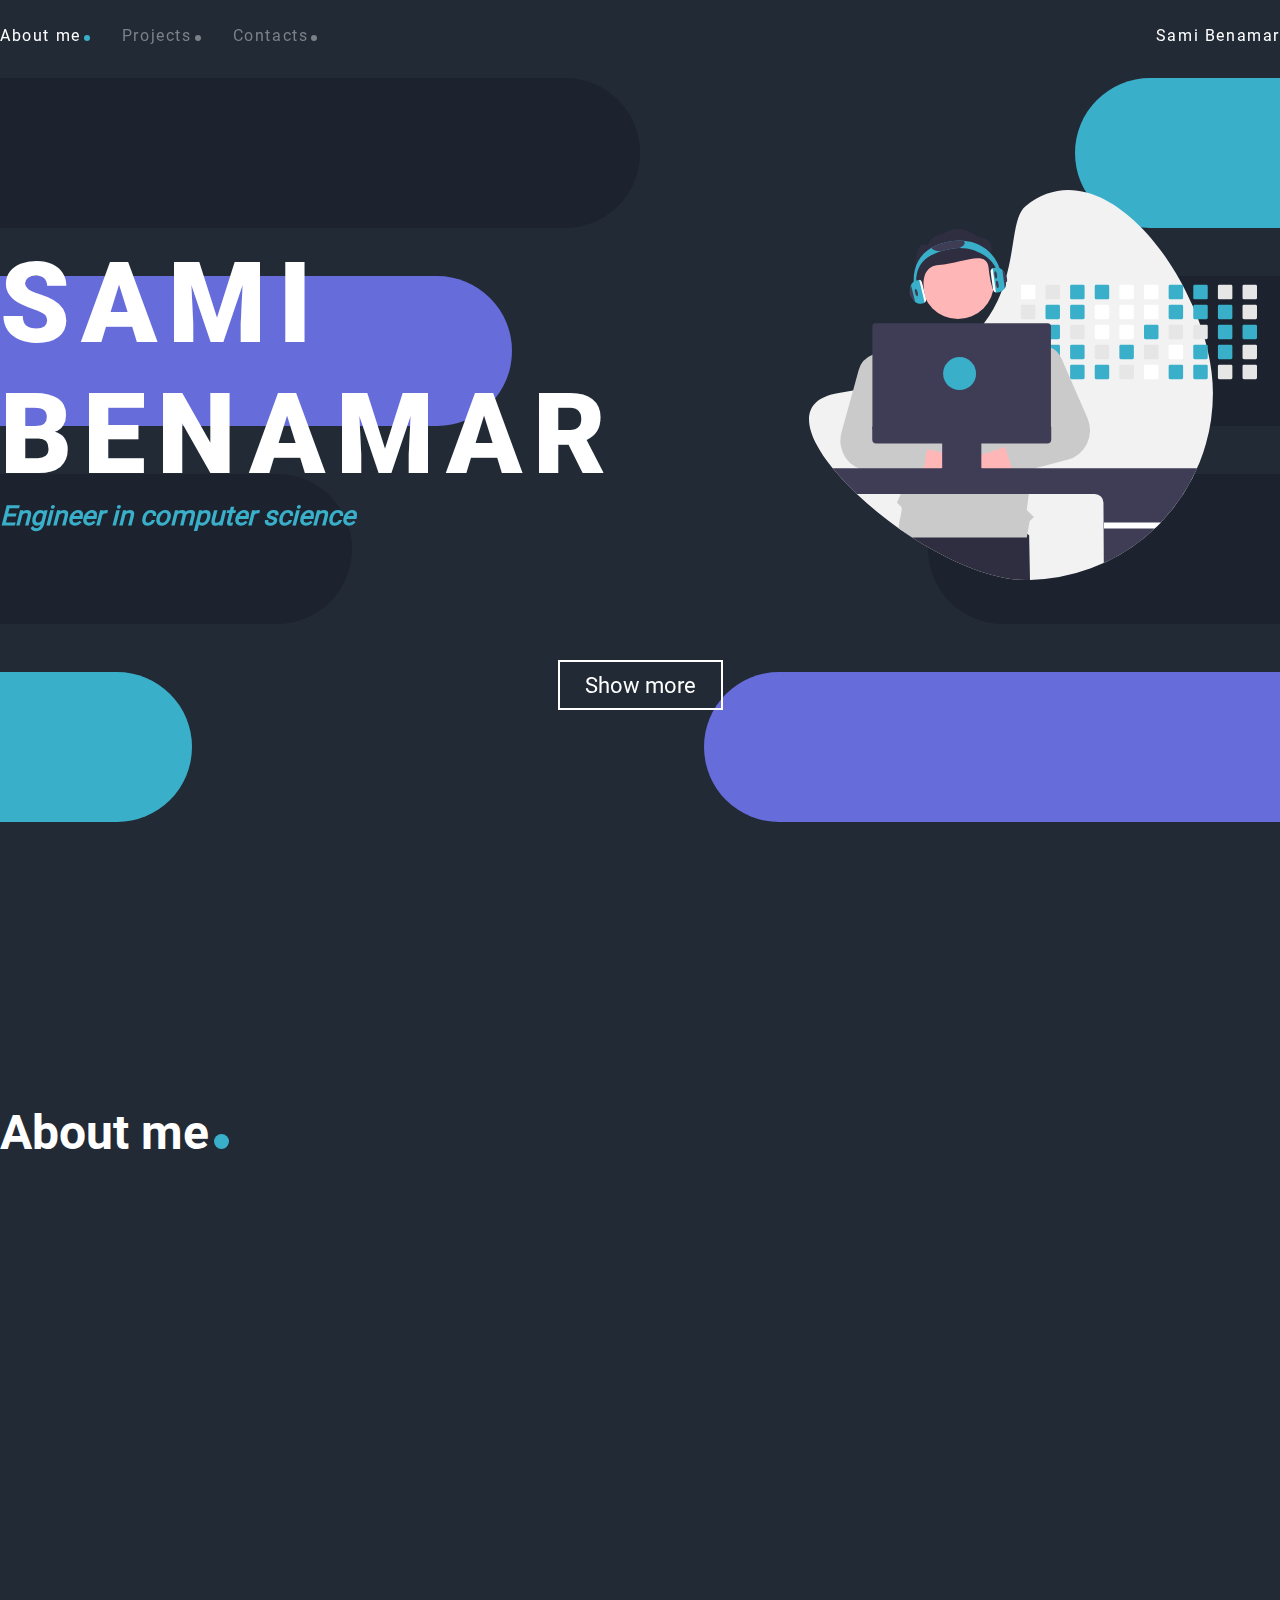
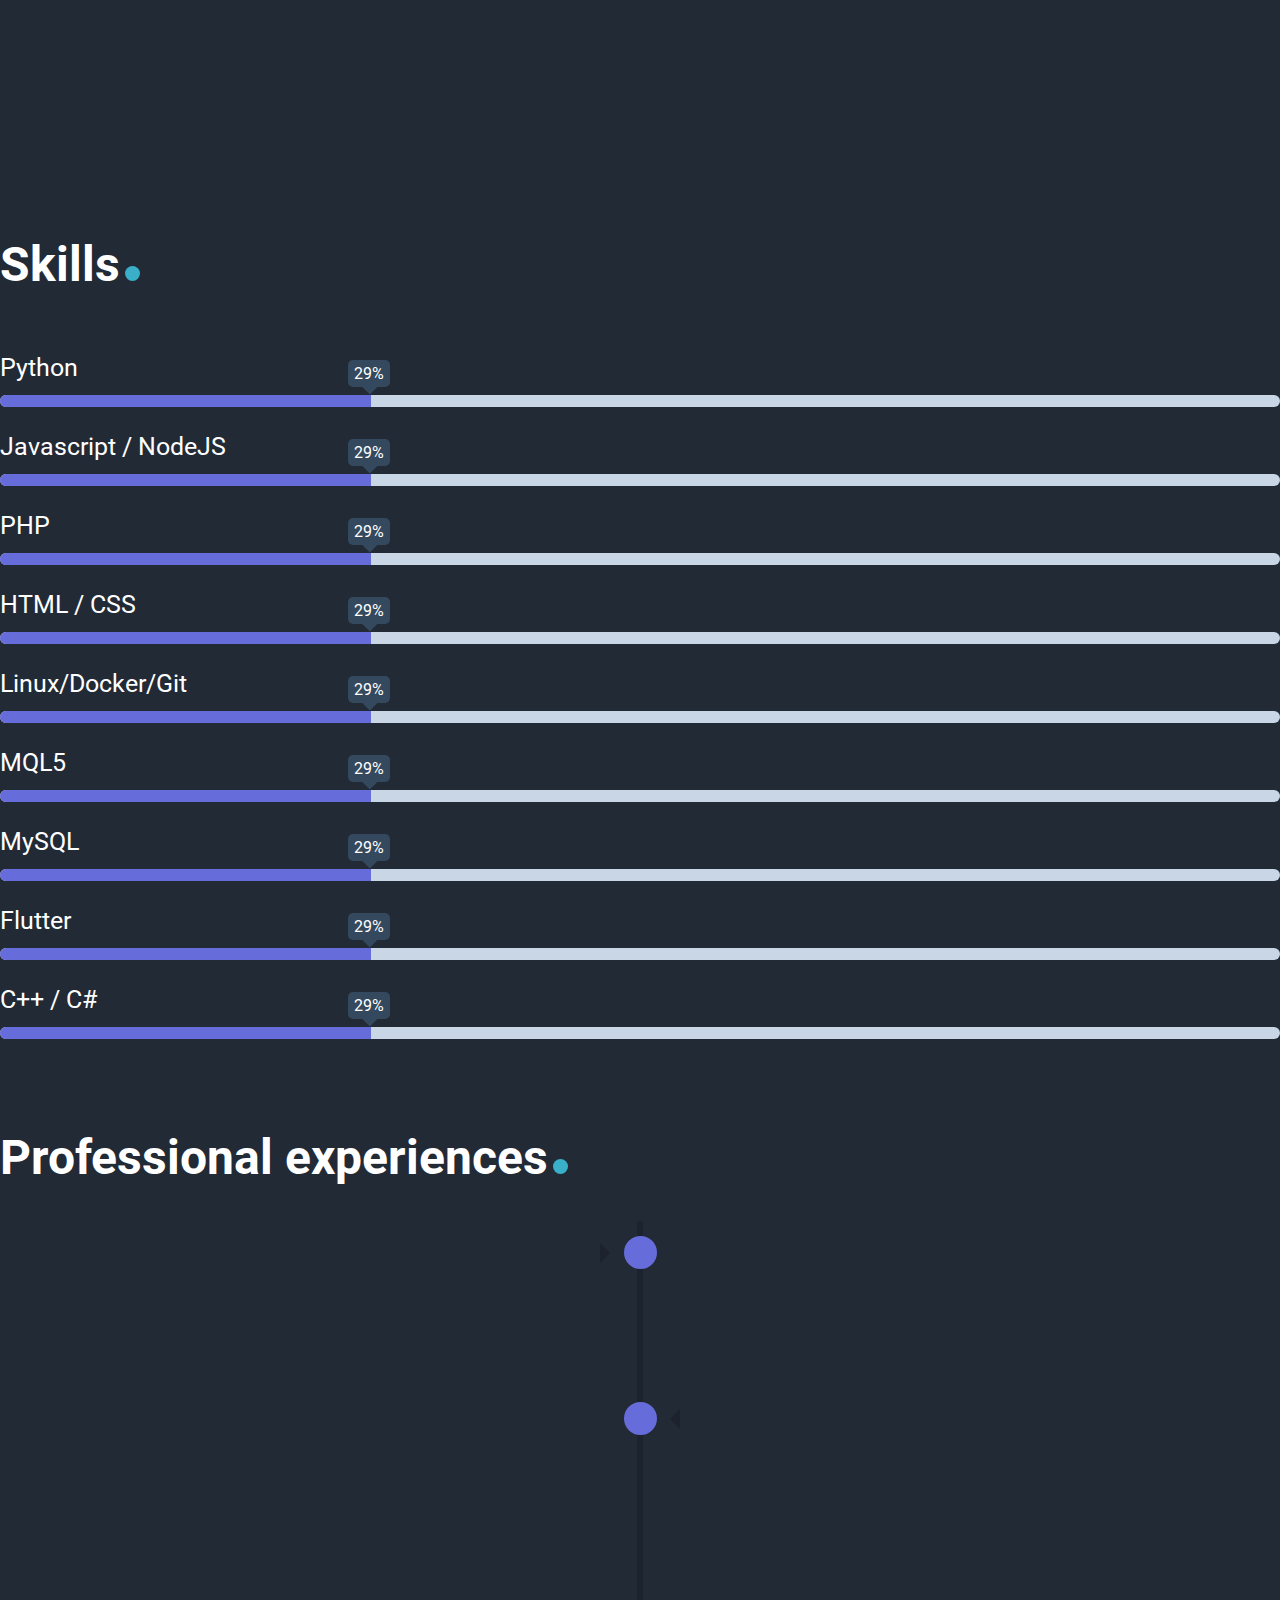
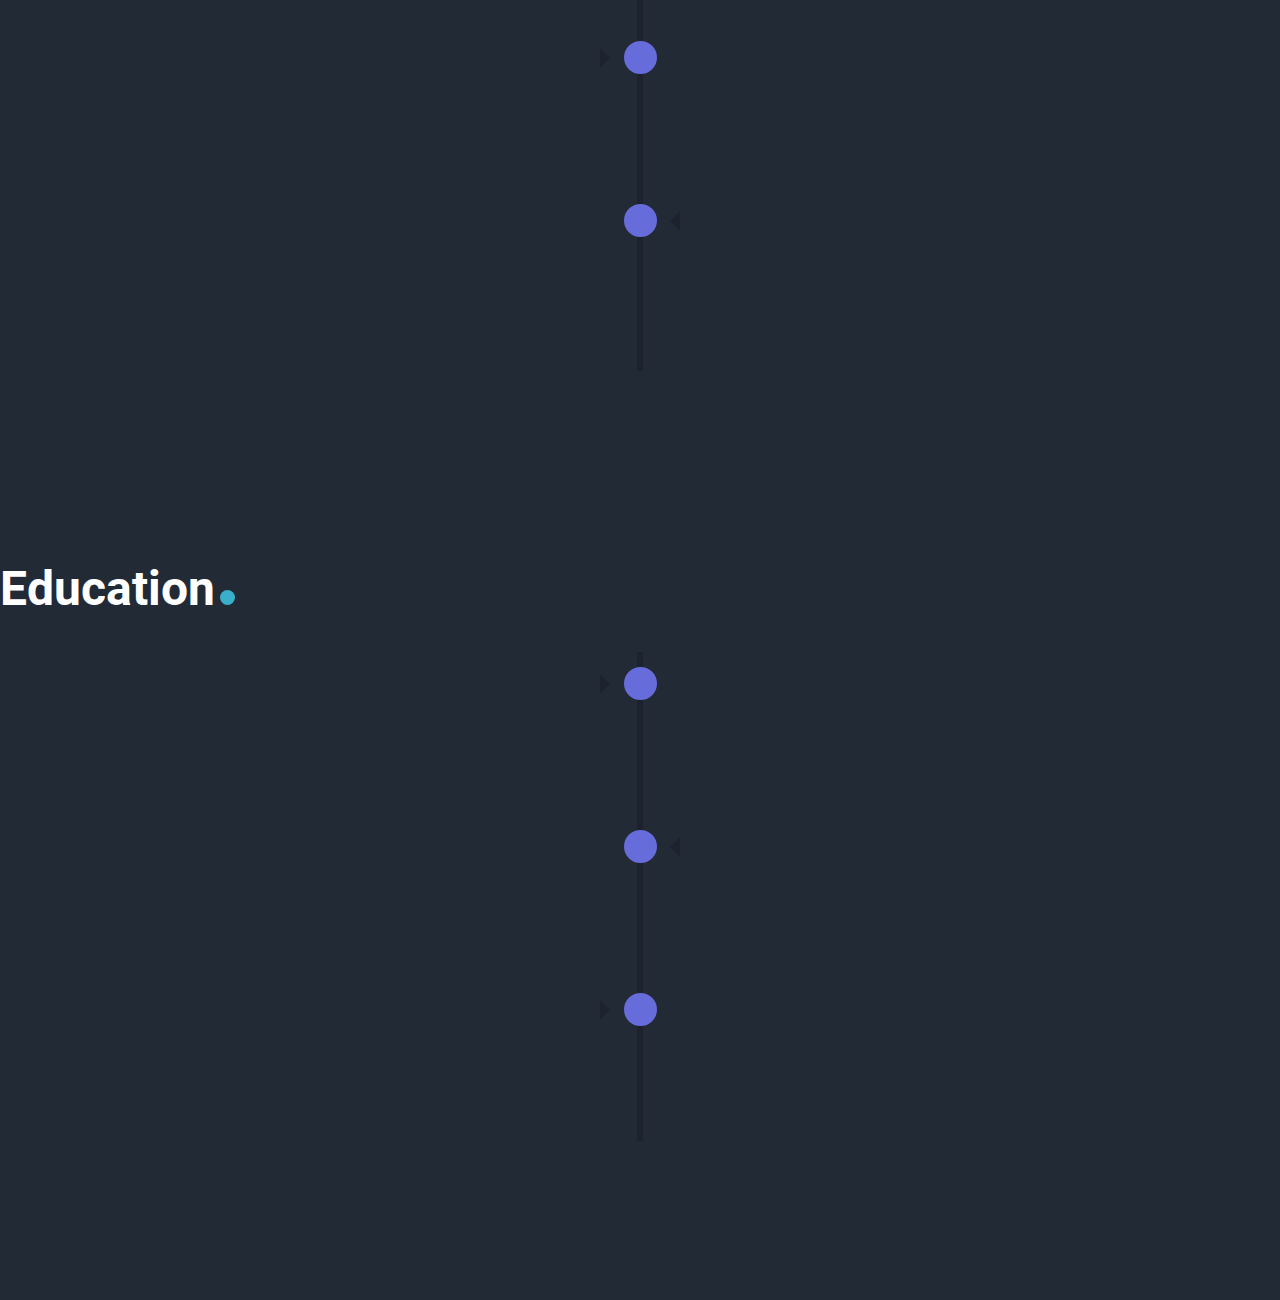
==== commit a4a1aac2: "push" ====
--- a/index.html
+++ b/index.html
@@ -102,7 +102,7 @@
         <div class="aboutme-container">
           <div class="aboutme-left" data-aos="fade-right">
             <p class="aboutme-p">
-              My name is Sami Benamar, studying in a computer engineering school, I am interested in software development and engineering. I would like to get experience in the phases and methodologies of the development process. I am enthusiatic about technology products that deliver new solutions.
+              My name is Sami Benamar, and I am currently in my final year at a computer engineering school. My academic and personal journey has fostered a deep interest in software development and engineering. I am keen to gain hands-on experience in various development phases and methodologies. Enthusiastic about innovative technology products, I am eager to contribute to solutions that push the boundaries of what is possible.
             </p>
             <a class="link-download" target="_blank" href="download/Sami_Benamar_CV.pdf"><i class="fas fa-download"></i> Download CV</a>
           </div>
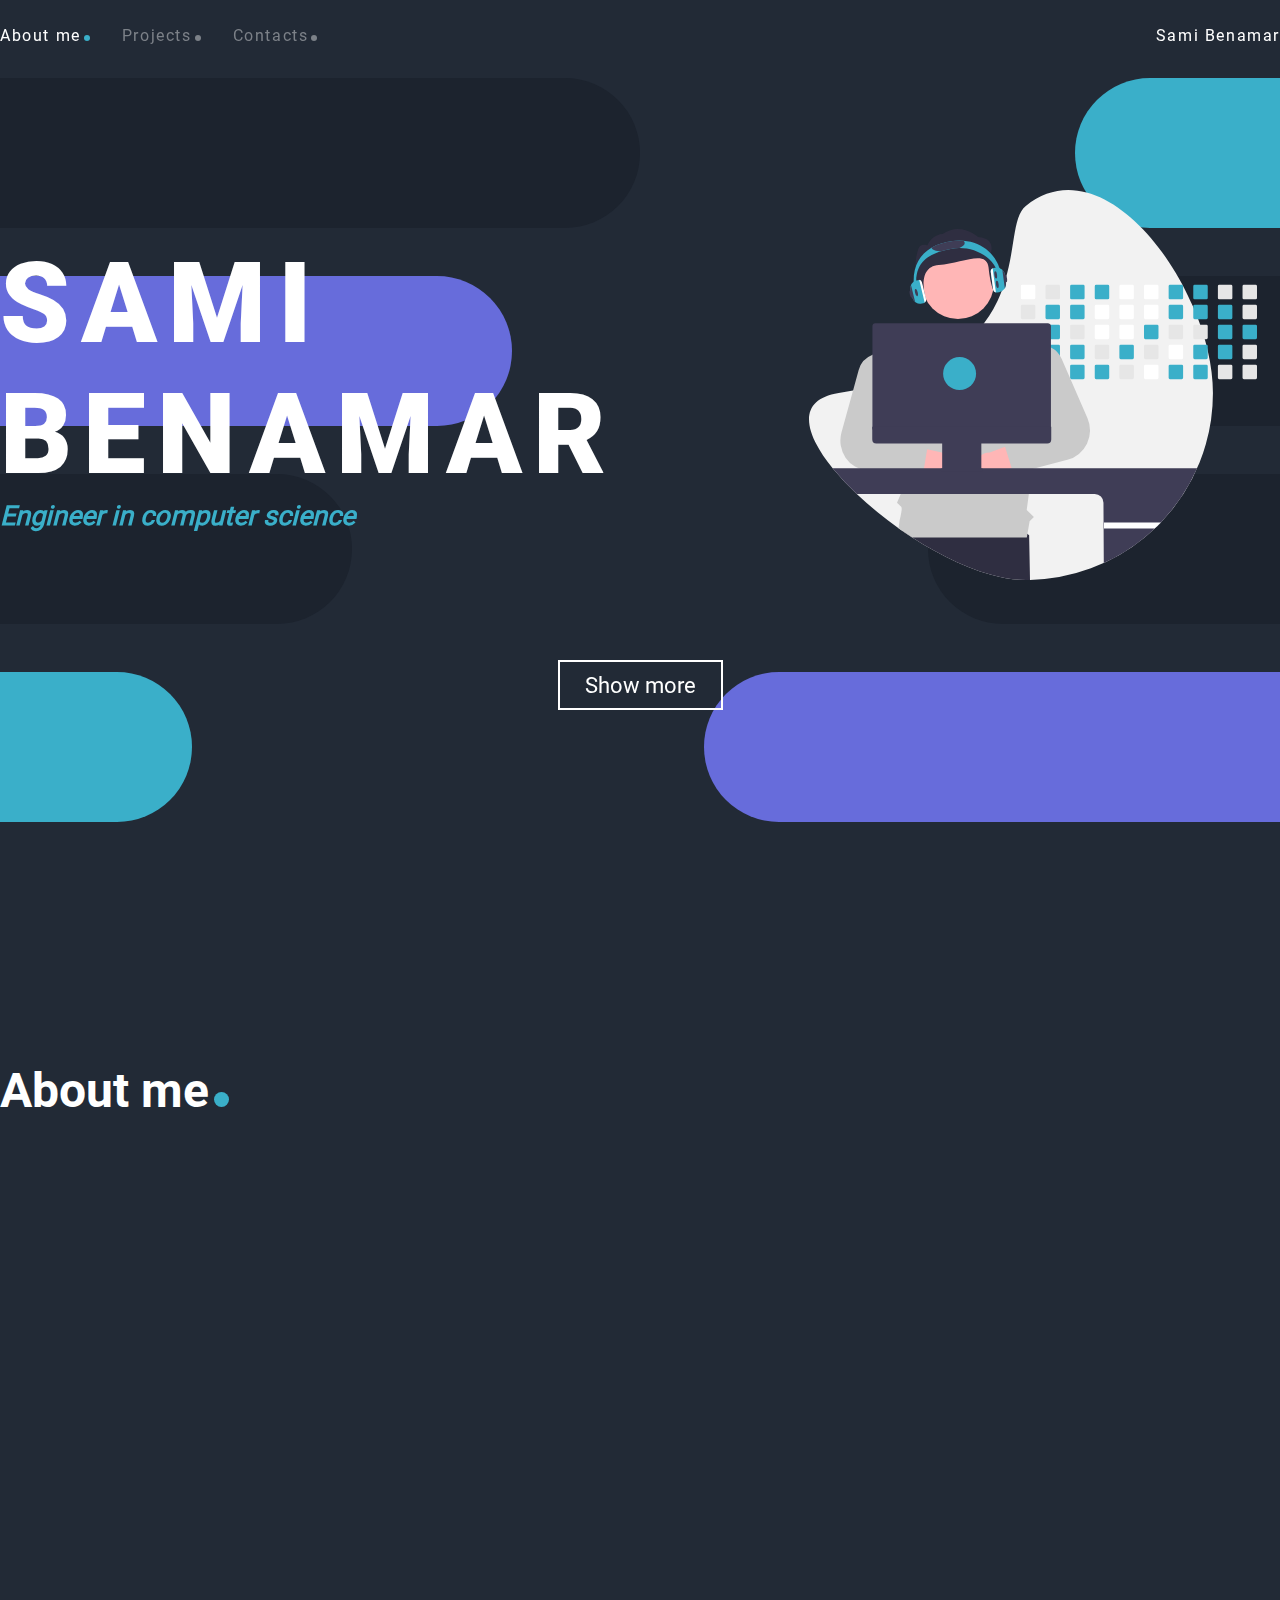
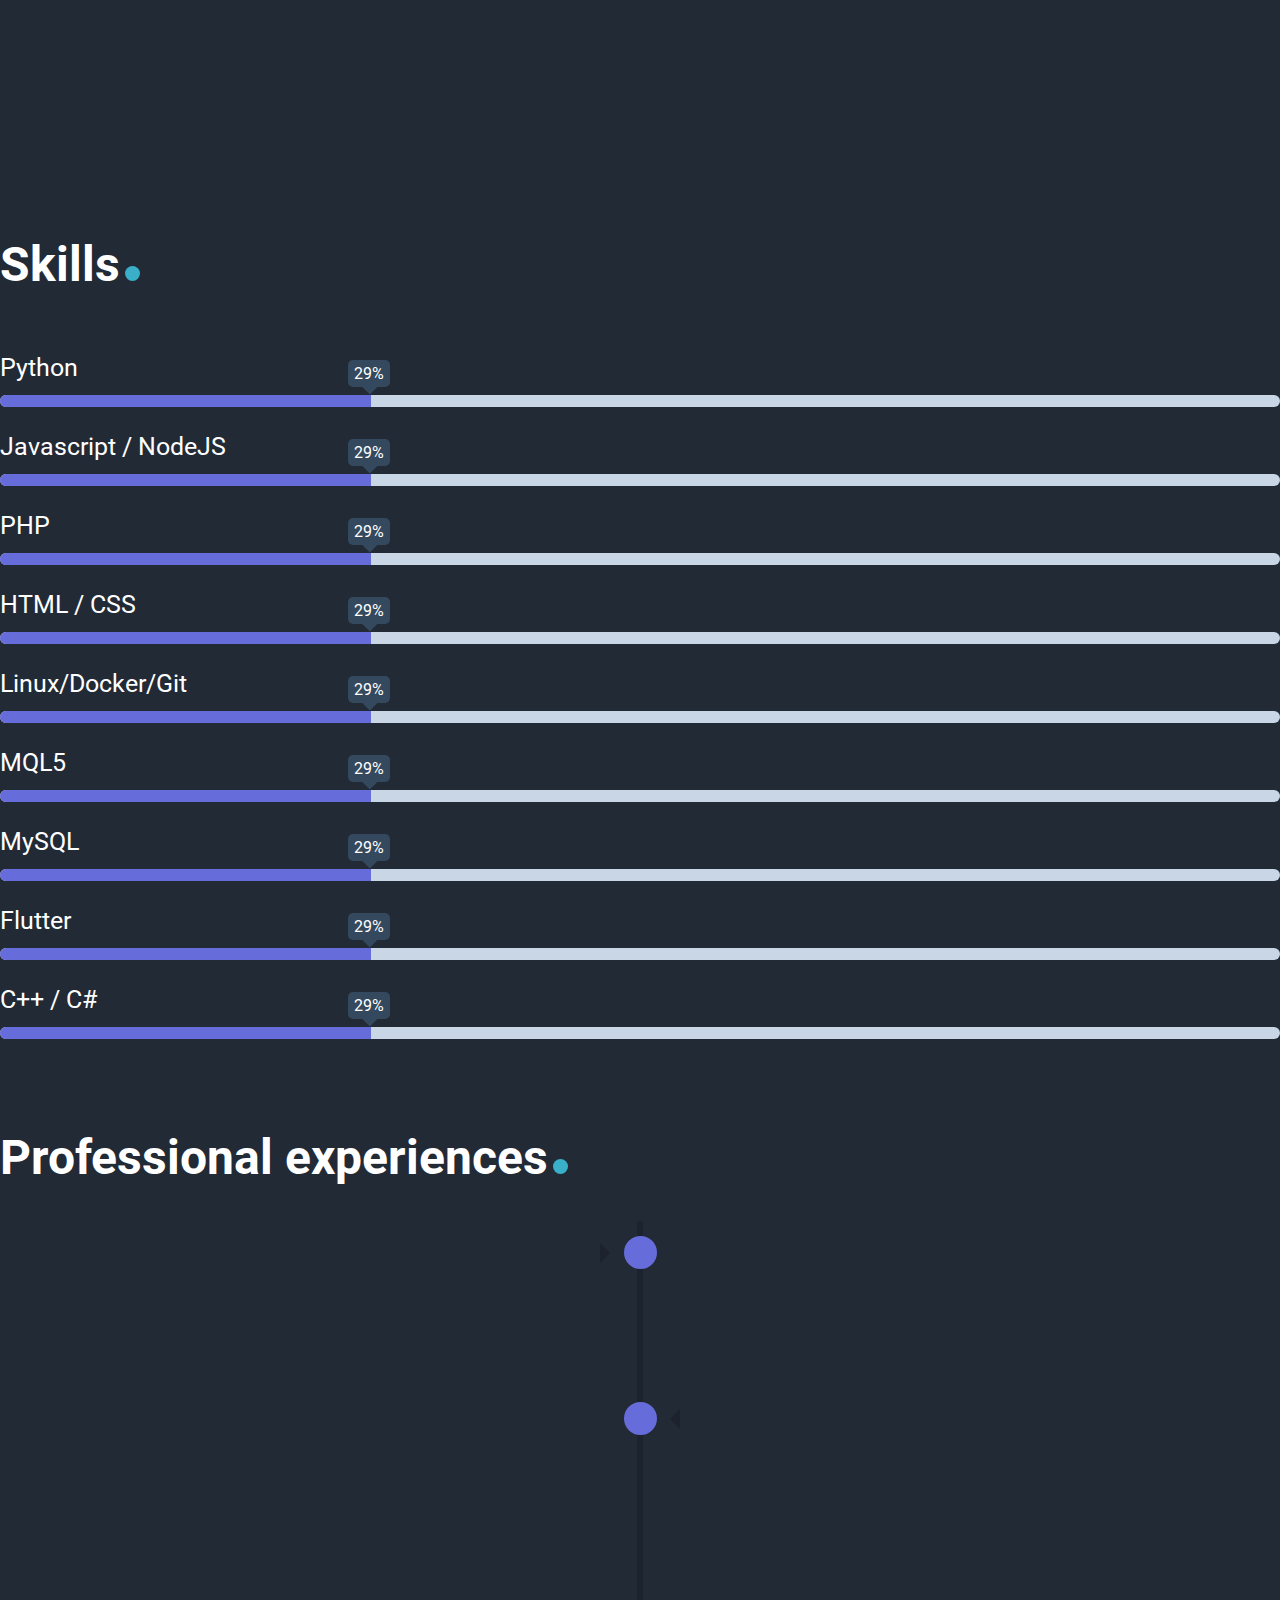
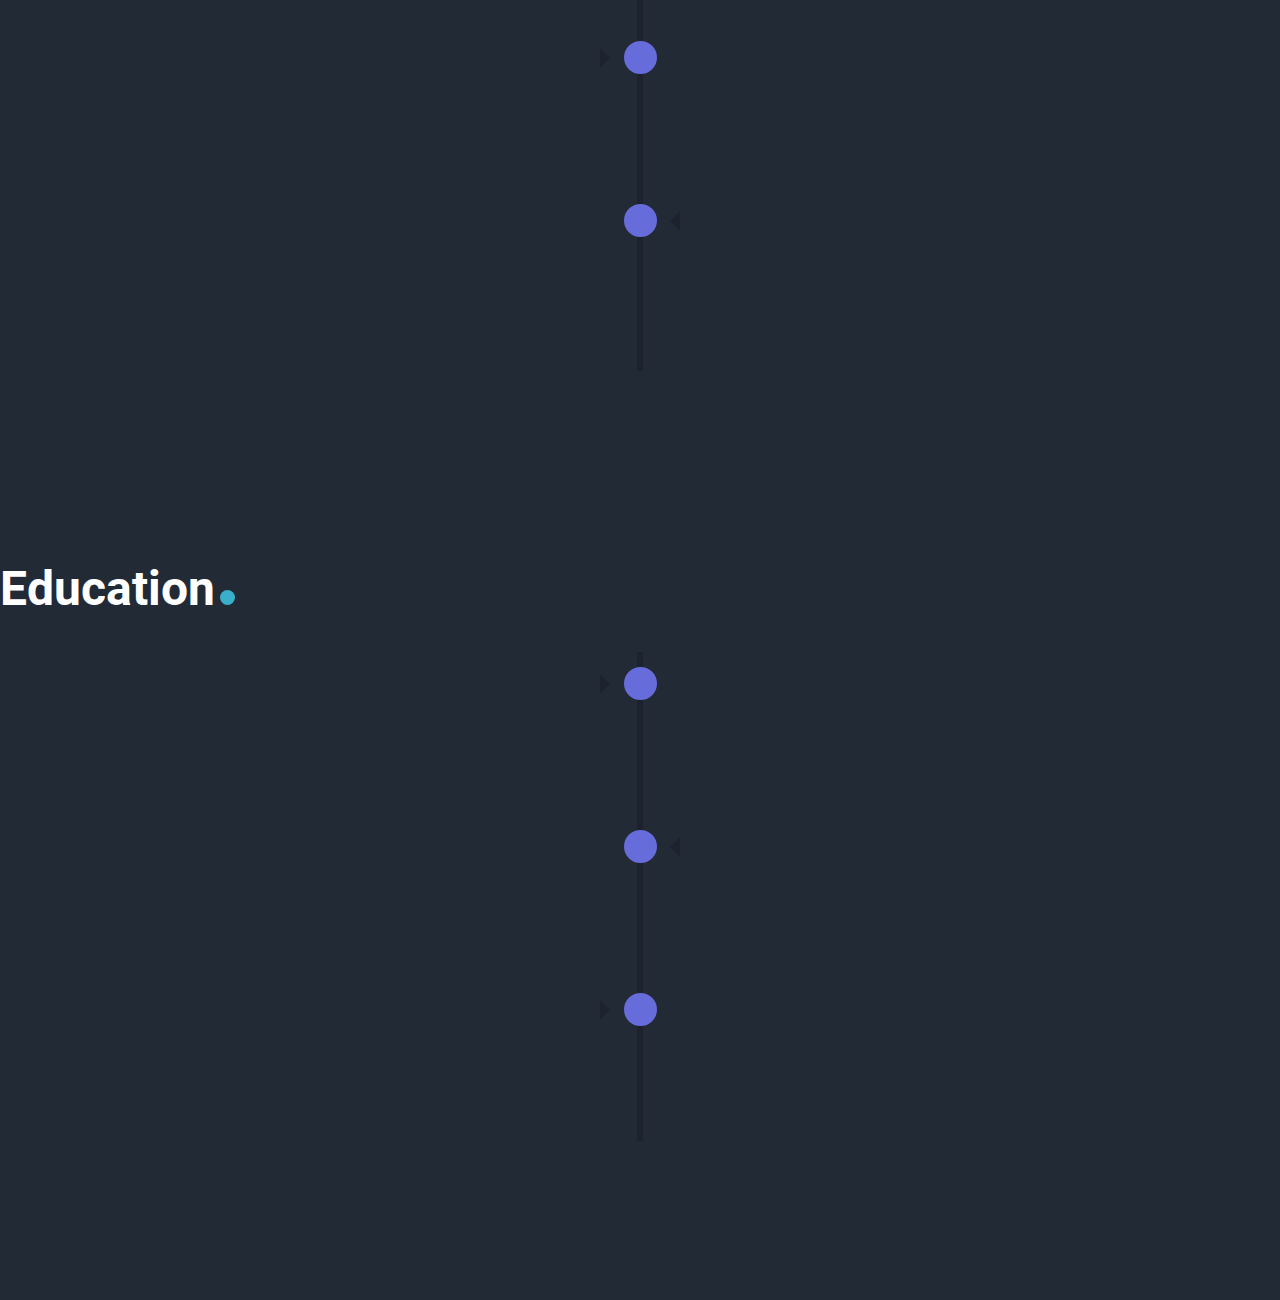
==== commit a1647c91: "push" ====
--- a/index.html
+++ b/index.html
@@ -104,8 +104,7 @@
             <p class="aboutme-p">
               My name is Sami Benamar, and I am currently in my final year at a computer engineering school. My academic and personal journey has fostered a deep interest in software development and engineering. I am keen to gain hands-on experience in various development phases and methodologies. Enthusiastic about innovative technology products, I am eager to contribute to solutions that push the boundaries of what is possible.
             </p>
-            <a class="link-download" target="_blank" href="download/Sami_Benamar_CV.pdf"><i class="fas fa-download"></i> Download CV</a>
-          </div>
+            <!-- <a class="link-download" target="_blank" href=""><i class="fas fa-download"></i> Download CV</a> -->
           <div class="aboutme-right" data-aos="fade-left">
             <img class="aboutme-img" src="img/home/profile.svg" alt="About me">
           </div>
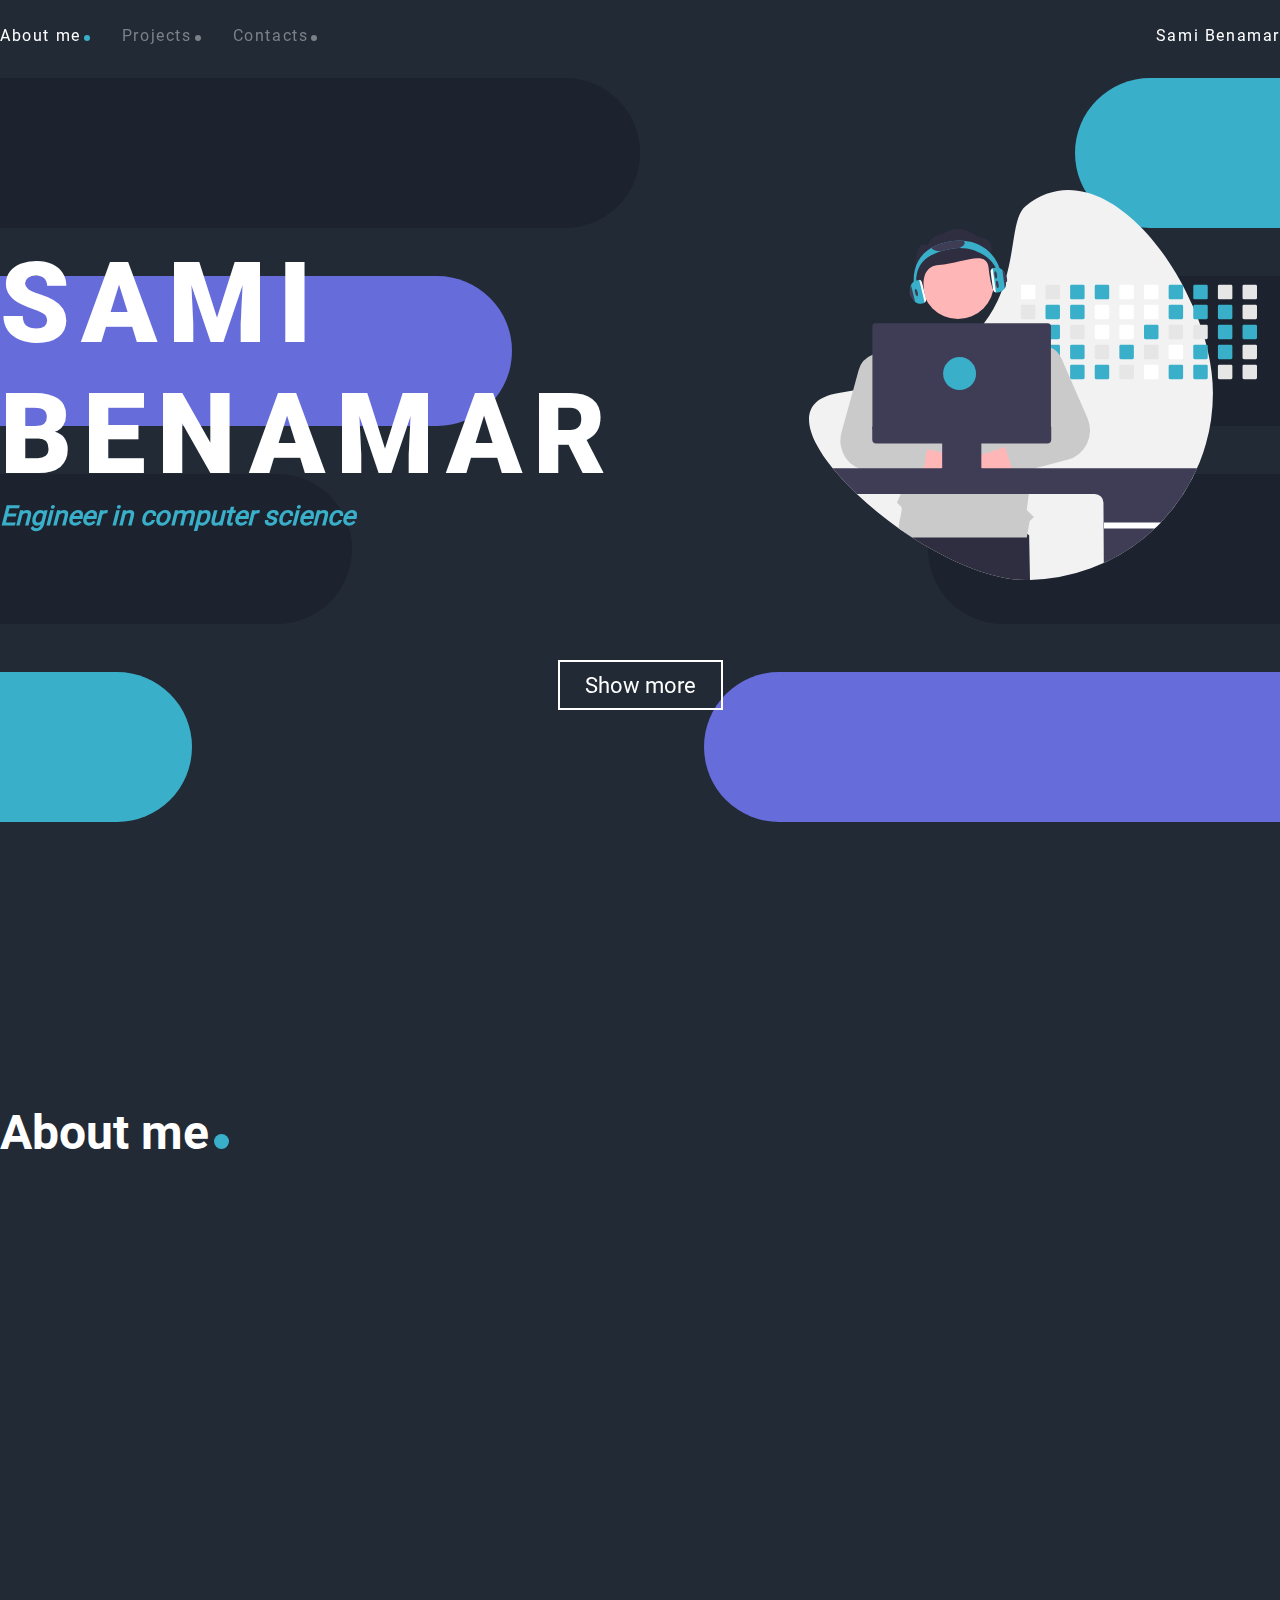
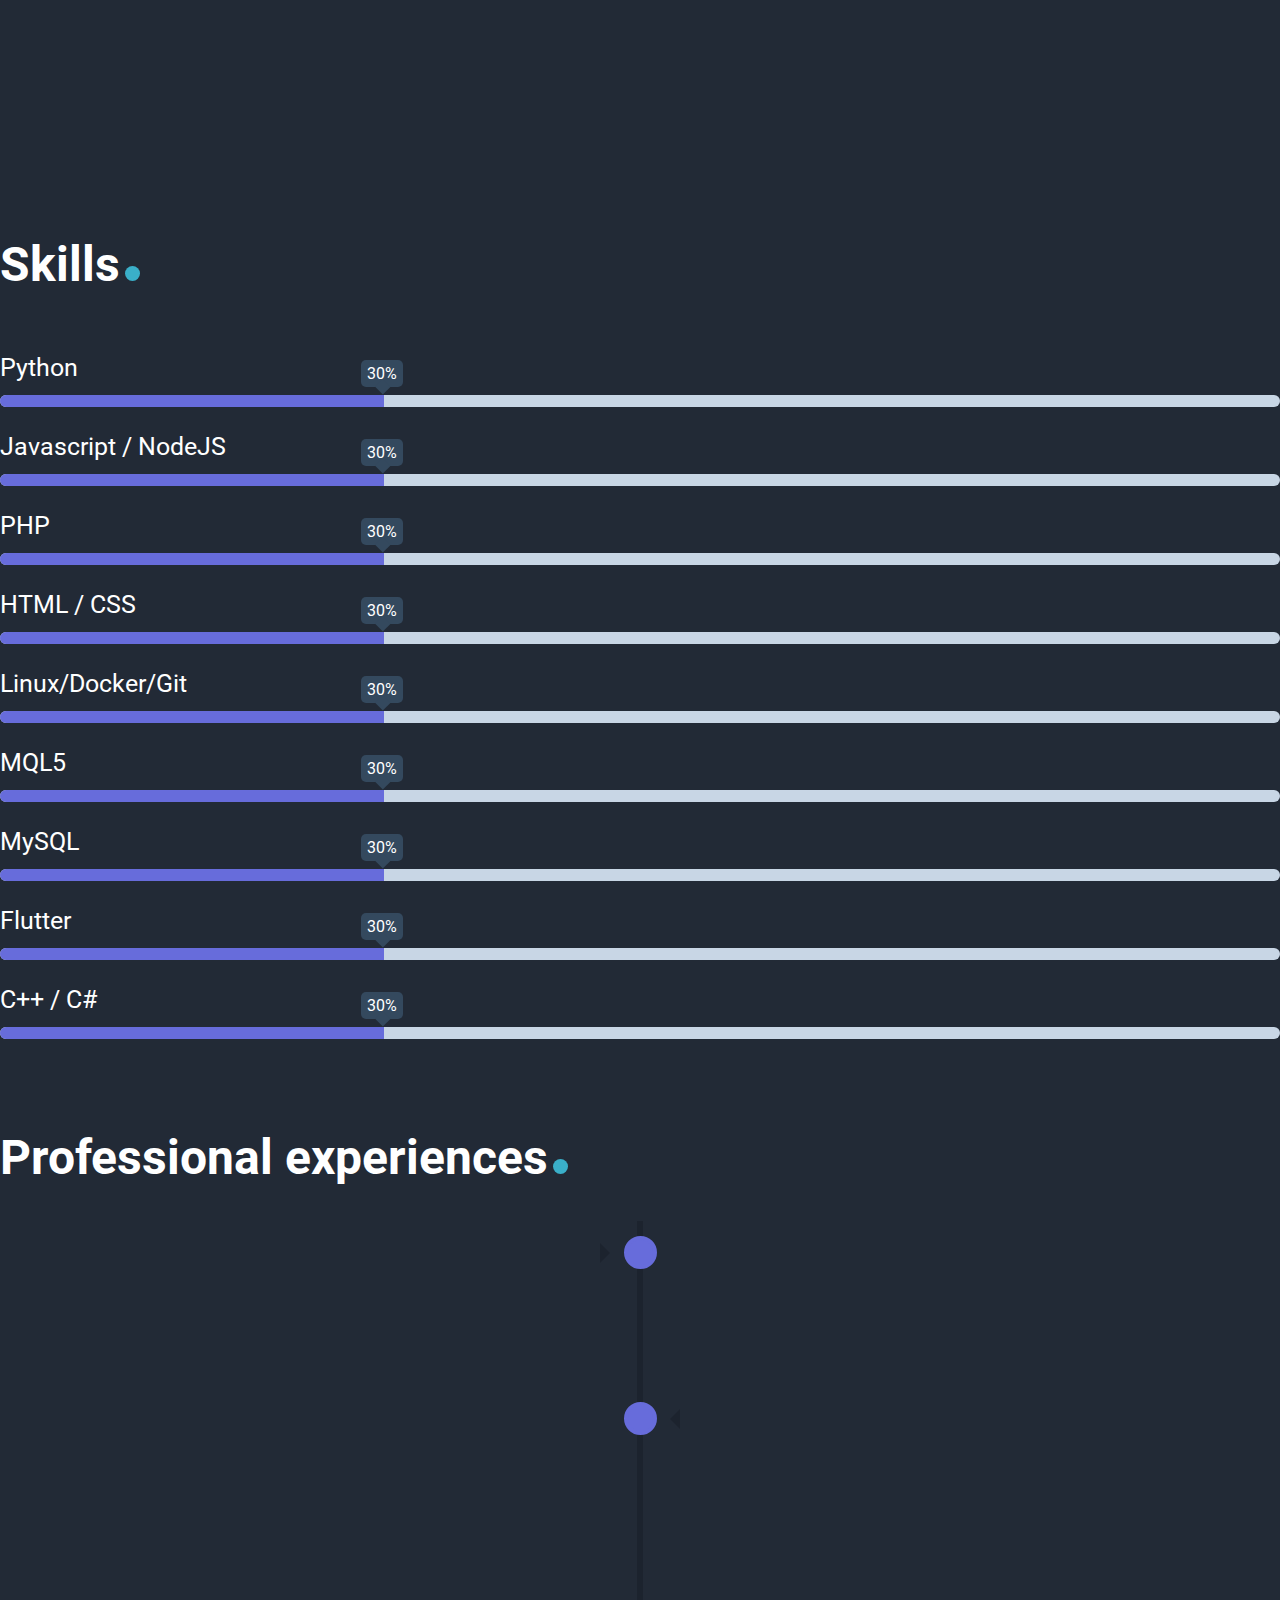
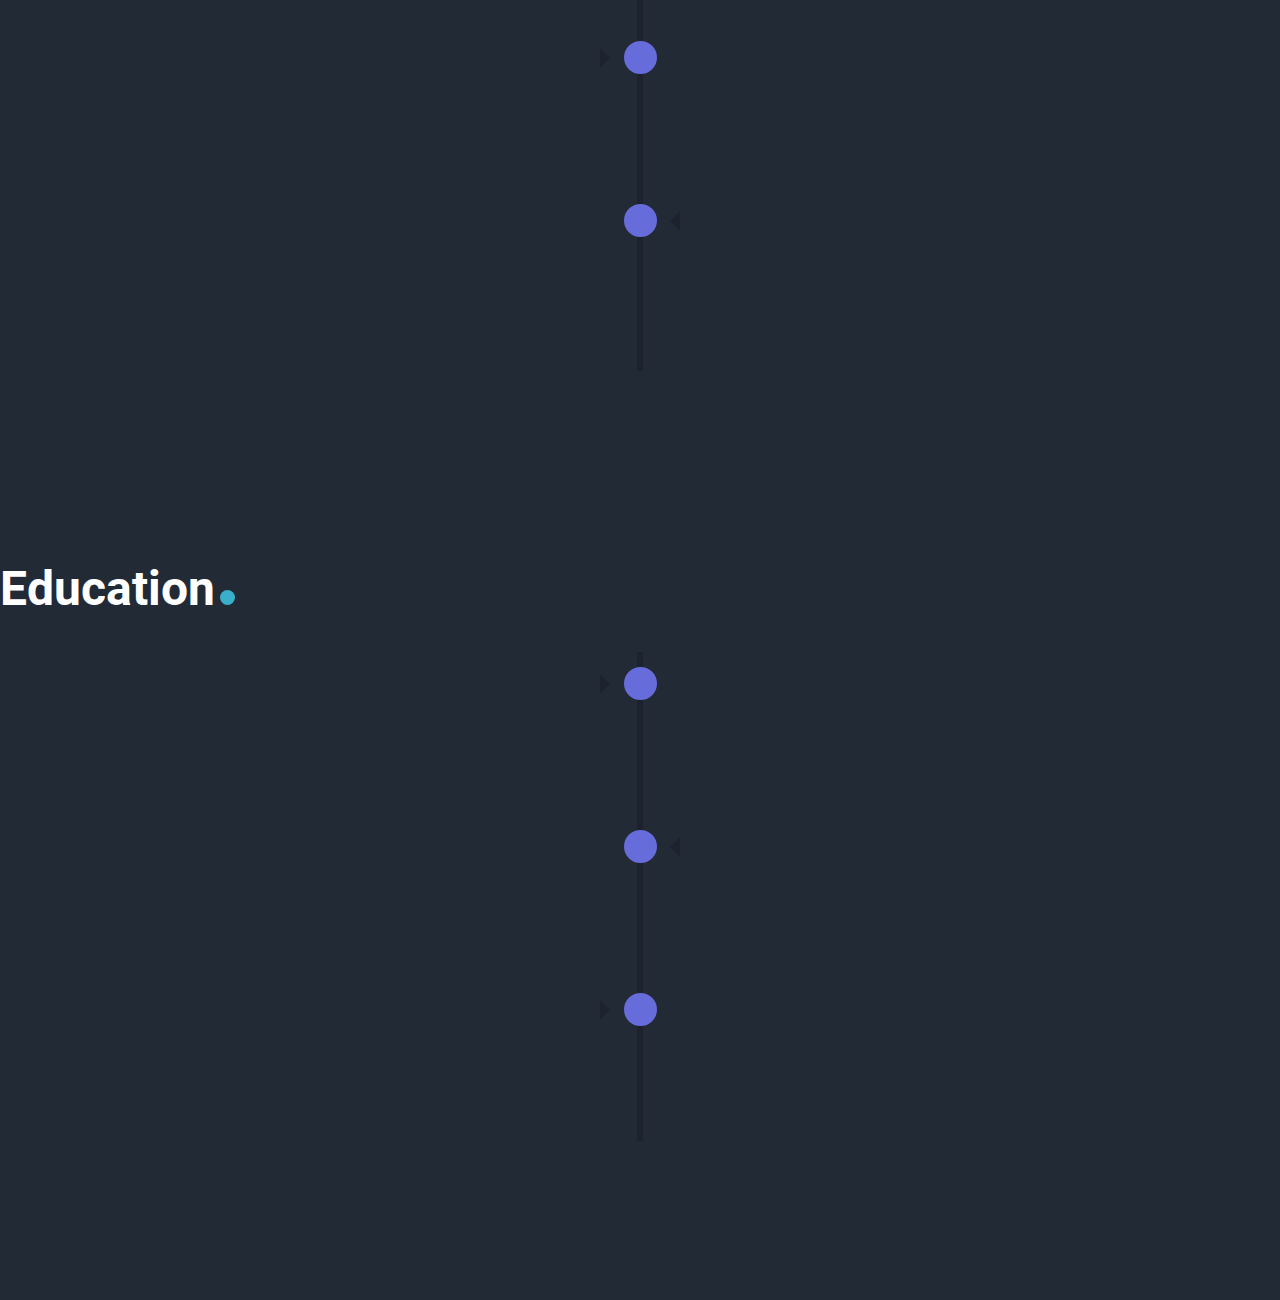
==== commit f679be0b: "push" ====
--- a/index.html
+++ b/index.html
@@ -31,7 +31,7 @@
       <nav class="navbar">
         <ul>
           <li class='nav-item'><a class='nav-link active' href='/portfolio' aria-label='Aboutme'>About me</a></li>
-          <li class='nav-item'><a class='nav-link' href='projects' aria-label='Projects'>Projects</a>
+          <li class='nav-item'><a class='nav-link' href='projects' aria-label='Projects'>Projects</a></li>
           <li class='nav-item'><a class='nav-link' href='contacts' aria-label='Contacts'>Contacts</a></li>
         </ul>
         <div class="nav-right">
@@ -105,6 +105,7 @@
               My name is Sami Benamar, and I am currently in my final year at a computer engineering school. My academic and personal journey has fostered a deep interest in software development and engineering. I am keen to gain hands-on experience in various development phases and methodologies. Enthusiastic about innovative technology products, I am eager to contribute to solutions that push the boundaries of what is possible.
             </p>
             <!-- <a class="link-download" target="_blank" href=""><i class="fas fa-download"></i> Download CV</a> -->
+          </div>
           <div class="aboutme-right" data-aos="fade-left">
             <img class="aboutme-img" src="img/home/profile.svg" alt="About me">
           </div>
